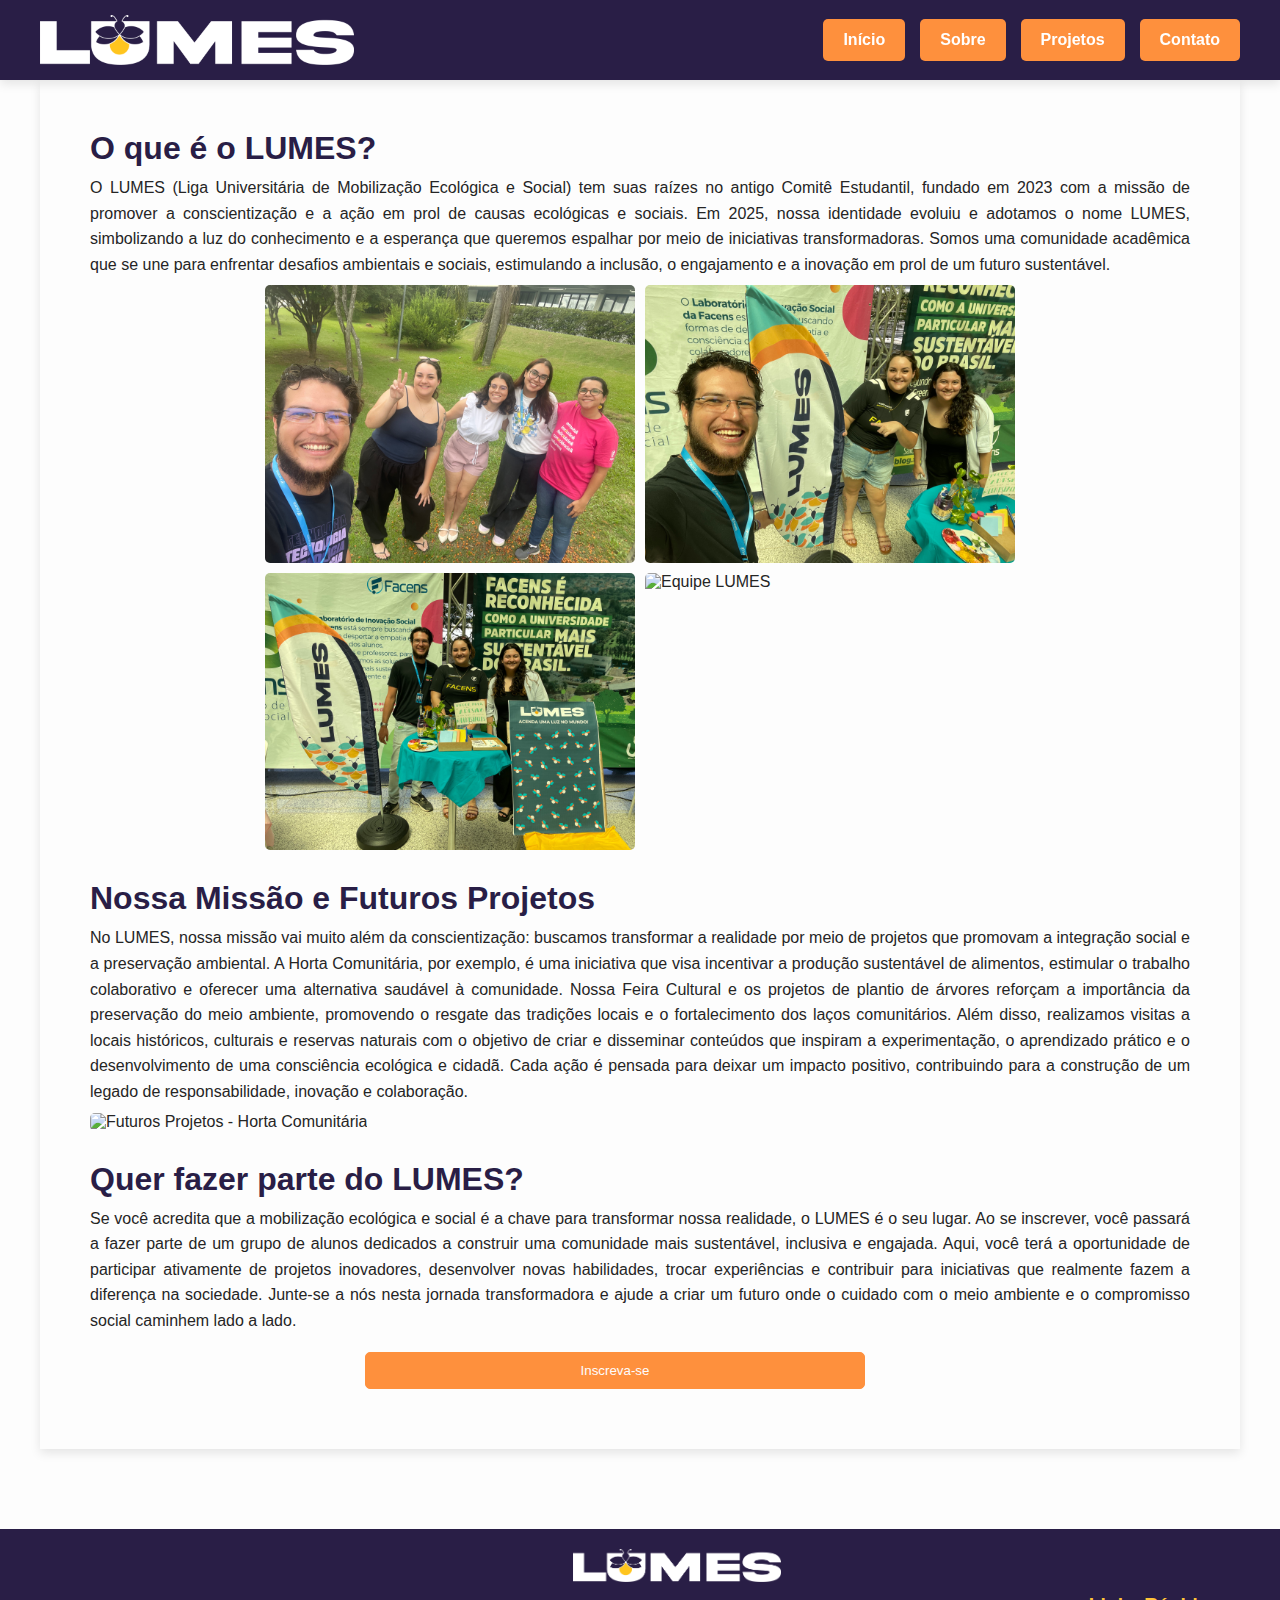
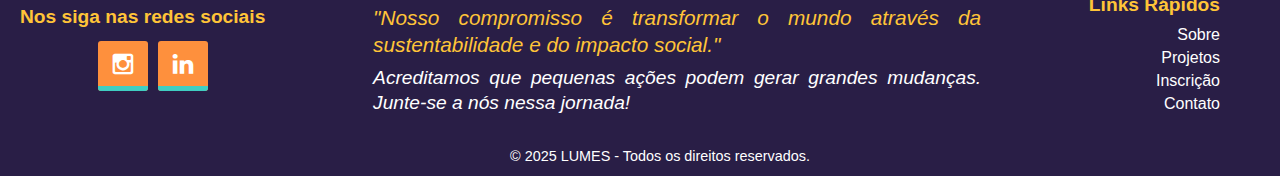
==== index.html @ cdc8ee79 "style: organização das imagens no index" ====
<!DOCTYPE html>
<html lang="pt-BR">
<head>
    <meta charset="UTF-8">
    <meta name="viewport" content="width=device-width, initial-scale=1.0">
    <title>LUMES - Liga Universitária de Mobilização Ecológica e Social</title>
    <link rel="stylesheet" href="./css/style.css"> 
    <link rel="stylesheet" type="text/css" href="./css/buttonSocial.css">
    <link rel="stylesheet" type="text/css" href="./css/fonts-icones.css">
    <link rel="icon" href="./resources/ico/LOGO-LUMES.ico" type="image/x-icon">
</head>
<body>
    <header>
    
        <div class="container">
            <img src="../resources/img/logo_lumes_branco.png" alt="Logo LUMES" class="logo">
            <nav>
                <ul class="menu">
                    <li><a href="../index.html">Início</a></li>
                    <li><a href="./pages/sobre.html">Sobre</a></li>
                    <li><a href="./pages/projetos.html">Projetos</a></li>
                    <li><a href="./pages/contato.html">Contato</a></li>
                </ul>
                <div class="menu-mobile">&#9776;</div>
            </nav>
        </div>   
    </header>
    
    <main>
        <section class="container-text">
            <h2>O que é o LUMES?</h2>
            <p>
                O LUMES (Liga Universitária de Mobilização Ecológica e Social) tem suas raízes 
                no antigo Comitê Estudantil, fundado em 2023 com a missão de promover a 
                conscientização e a ação em prol de causas ecológicas e sociais. Em 2025, nossa 
                identidade evoluiu e adotamos o nome LUMES, simbolizando a luz do conhecimento e 
                a esperança que queremos espalhar por meio de iniciativas transformadoras. 
                Somos uma comunidade acadêmica que se une para enfrentar desafios ambientais e 
                sociais, estimulando a inclusão, o engajamento e a inovação em prol de um futuro 
                sustentável.
            </p>
            <div class="cubo-imagens">
                <img class="img_apresentacao" src="resources/img/media/Encontro-1.jpg" alt="Equipe LUMES">
                <img class="img_apresentacao" src="resources/img/media/Up-Facnes1.jpg" alt="Participação do LUMES no SESC">
                <img class="img_apresentacao" src="resources/img/media/UP-Facens.jpg" alt="Participação do LUMES no UP Facens">
                <img class="img_apresentacao" src="resources/img/media/Encontro.jpg" alt="Equipe LUMES">
                
                
            </div>
            
        </section>
       
        <section class="container-text">
            <div class="texto">
                <h2>Nossa Missão e Futuros Projetos</h2>
                <p>
                    No LUMES, nossa missão vai muito além da conscientização: buscamos transformar 
                    a realidade por meio de projetos que promovam a integração social e a preservação ambiental. 
                    A Horta Comunitária, por exemplo, é uma iniciativa que visa incentivar a produção sustentável 
                    de alimentos, estimular o trabalho colaborativo e oferecer uma alternativa saudável à comunidade. 
                    Nossa Feira Cultural e os projetos de plantio de árvores reforçam a importância da preservação 
                    do meio ambiente, promovendo o resgate das tradições locais e o fortalecimento dos laços 
                    comunitários. Além disso, realizamos visitas a locais históricos, culturais e reservas naturais 
                    com o objetivo de criar e disseminar conteúdos que inspiram a experimentação, o aprendizado prático
                     e o desenvolvimento de uma consciência ecológica e cidadã. Cada ação é pensada para deixar um impacto positivo, 
                    contribuindo para a construção de um legado de responsabilidade, inovação e colaboração.
                </p>
            </div>
            <img class="img_apresentacao" src="./resources/img/horta.jpg" alt="Futuros Projetos - Horta Comunitária">
        </section>

        <section class="container-text">
            <h2>Quer fazer parte do LUMES?</h2>
            <p>Se você acredita que a mobilização ecológica e social é a chave para transformar nossa realidade, o LUMES é o seu lugar. 
                Ao se inscrever, você passará a fazer parte de um grupo de alunos dedicados a construir 
                uma comunidade mais sustentável, inclusiva e engajada. Aqui, você terá a oportunidade de 
                participar ativamente de projetos inovadores, desenvolver novas habilidades, trocar experiências
                 e contribuir para iniciativas que realmente fazem a diferença na sociedade. 
                 Junte-se a nós nesta jornada transformadora e ajude a criar um futuro onde o cuidado com 
                 o meio ambiente e o compromisso social caminhem lado a lado.</p>
            <button class="btn_second"><a href="./pages/inscrição.html">Inscreva-se</a></button>
            
        </section>
    </main>

    <footer class="main_footer">
        <div class="container">
            <div class="footer_social">
                <h3>Nos siga nas redes sociais</h3>
                <nav class="btn_social">
                    <ul>
                        <li><a href="https://www.instagram.com/lumesfacens?igsh=MWt3ZjljaGVqeTQ1aQ%3D%3D" target="_blank" title="Instagram"><i class="icon icon-instagram"></i></a></li>
                        <li><a href="https://www.linkedin.com/company/lumes-facens/" target="_blank" title="LinkedIn"><i class="icon icon-linkedin"></i></a></li>
                    </ul>
                </nav>
            </div>
            <div class="footer_center">
                <img src="./resources/img/logo_lumes_branco.png" alt="Logo LUMES">
                <p class="footer_slogan">"Nosso compromisso é transformar o mundo através da sustentabilidade e do impacto social."</p>
                <p class="footer_mission">Acreditamos que pequenas ações podem gerar grandes mudanças. Junte-se a nós nessa jornada!</p>
            </div>
            <div class="footer_menu">
                <h3>Links Rápidos</h3>
                <ul>
                    <li><a href="./pages/sobre.html">Sobre</a></li>
                    <li><a href="./pages/projetos.html">Projetos</a></li>
                    <li><a href="./pages/inscrição.html">Inscrição</a></li>
                    <li><a href="./pages/contato.html">Contato</a></li>
                </ul>
            </div>
        </div>
        <p class="footer_text">&copy; 2025 LUMES - Todos os direitos reservados.</p>
    </footer>
    
    
    
       
    <script src="./javascript/menu.js"></script>
</body>
</html>
---- css/style.css ----
/* RESET */
* {
    margin: 0;
    padding: 0;
    box-sizing: border-box;
}

/* VARIÁVEIS */
:root {
    --base1: #291e46;
    --base2: #ffc438;
    --base3: #fe903d;
    --base4: #3fcec2;
    --font-color: #252525;
    --background-color: #fdfdfd;
    --font-size-h1: 2.5rem;
    --font-size-h2: 2rem;
    --font-size-h3: 1.5rem;
    --font-size-h4: 1.2rem;
    --font-size-h5: 1rem;
    --font-size-h6: 0.8rem;
    --font-size-p: 1rem;
    --font-size-small: 0.8rem;
}

/* BODY */
body {
    color: var(--font-color);
    background-color: var(--background-color);
    font-family: Arial, sans-serif;
}

/* Ajustes de elementos globais */
h1 {
    font-size: var(--font-size-h1);
    color: var(--base1);
    margin: 0.5rem 0;
}
h2 {
    font-size: var(--font-size-h2);
    color: var(--base1);
    margin: 0.5rem 0;
}
h3 {
    font-size: var(--font-size-h3);
    color: var(--base3);
    margin: 0.5rem 0;
}
p {
    font-size: var(--font-size-p);
    margin: 0.5rem 0;
    line-height: 1.6;
    text-align: justify;
}
li {
    list-style: none;
}

.icon_list {
    width: 20px;
    height: 20px;
    margin-right: 10px;
    vertical-align: middle;
    display: inline-block;
    vertical-align: middle;
}
/* HEADER FIXO */
header {
    position: fixed;
    top: 0;
    left: 0;
    width: 100%;
    background-color: var(--base1);
    padding: 15px 30px;
    display: flex;
    align-items: center;
    justify-content: center;
    box-shadow: 0px 4px 10px rgba(0, 0, 0, 0.1);
    z-index: 1000;
}

/* CONTAINER FLEX */
.container {
    width: 100%;
    max-width: 1200px;
    display: flex;
    align-items: center;
    justify-content: space-between;
}

/* LOGO */
.logo {
    height: 50px;
}

/* MENU DESKTOP */
.menu {
    list-style: none;
    display: flex;
}

.menu li {
    margin-left: 15px;
}

.menu a {
    text-decoration: none;
    color: white;
    background-color: var(--base3);
    padding: 12px 20px;
    border-radius: 5px;
    display: block;
    font-weight: bold;
    transition: 0.3s;
}

.menu a:hover {
    background-color: var(--base4);
}

/* MENU MOBILE */
.menu-mobile {
    display: none;
    font-size: 30px;
    color: white;
    cursor: pointer;
}

/* MAIN -- Conteúdo principal das paginas*/
main {
    margin: 80px auto; 
    padding: 20px;
    max-width: 1200px;
    box-shadow: 0px 4px 10px rgba(0, 0, 0, 0.1);
    background-color: --var(background-color);
}

#apresentacao{ 
    display: flex;
    justify-content: center;
    align-items: center;
    flex-direction: column;
    margin-top: 40px;
    margin-bottom: 24px;
}
.container-text{
    margin: 30px;
    text-align: left;
}
article{
    margin: 16px;
    text-align: left;
}

.container-text li {
    margin: 0.8rem;
}

.cubo-imagens {
    display: grid;
    grid-template-columns: repeat(2, 1fr); /* 2 colunas */
    grid-template-rows: repeat(2, 1fr); /* 2 linhas */
    gap: 10px; /* Espaçamento opcional */
    width: 100%; /* Ajuste conforme necessário */
    max-width: 750px; /* Defina um tamanho máximo se necessário */
    margin: 0 auto; /* Centraliza na página */
}

.img_apresentacao {
    width: 100%;
    height: auto;
    object-fit: cover;
    border-radius: 5px;
    transition: transform 0.3s ease-in-out; /* Suaviza a animação */
}

.img_apresentacao:hover {
    transform: scale(1.1); /* Aumenta a imagem em 10% */
}


/* Inscrição dos participantes */

.container-form {
    display: flex;
    align-items: center;
    justify-content: space-between; 
    flex-wrap: wrap; 
    gap: 20px;
}

.container-text2 {
    flex: 1; 
    max-width: 60%; 
}

.form_img {
    flex: 1;
    max-width: 30%; 
    height: auto;
}

  
  .btn {
    display: inline-block;
    text-decoration: none;
    background-color: var(--base3);
    color: white;
    padding: 10px 20px;
    border-radius: 5px;
    transition: background-color 0.3s;
  }
  
  .btn:hover {
    background-color: var(--base4);
  }
  

/* Botões secundários */
.btn_second {
    width: 100%;
    max-width: 500px;
    padding: 10px;
    margin: 10px 0;
    margin-left: 25%;
    border: 1px solid var(--base3);
    border-radius: 5px;
}

.btn_second {
    background-color: var(--base3);
    color: var(--background-color);
    cursor: pointer;
    transition: background-color 0.3s;
}

.btn_second:hover {
    background-color: var(--base4);
}

.btn_second a {
    text-decoration: none;
    color: var(--background-color);
}

/* Formulários */
.contact-container {
    display: flex;
    justify-content: space-between; /* Mantém o formulário à esquerda e a imagem à direita */
    align-items: center;
    flex-wrap: wrap; /* Permite ajuste para telas menores */
}

#contactForm {
    display: flex;
    flex-direction: column;
    align-items: flex-start; /* Mantém os elementos alinhados à esquerda */
    flex: 1; /* Ocupa o espaço necessário */
}

#contactForm input,
#contactForm textarea,
#contactForm button {
    width: 100%;
    max-width: 500px;
    padding: 10px;
    margin: 10px 0;
    border: 1px solid var(--base3);
    border-radius: 5px;
}

#contactForm button {
    background-color: var(--base3);
    color: var(--background-color);
    cursor: pointer;
    transition: background-color 0.3s;
}

#contactForm button:hover {
    background-color: var(--base4);
}

.contact_img {
    width: 100%;
    max-width: 500px;
    flex: 1; /* Ocupa o espaço necessário */
}

/* footer */
.main_footer {
    background-color: var(--base1);
    color: white;
    display: flex;
    justify-content: space-between;
    align-items: center;
    padding: 20px;
    width: 100%;
    position: relative;
    bottom: 0;
    z-index: 1000;
}

.footer_text {
    text-align: center;
    font-size: 0.9em;
    color: white;
    width: 100%;
    position: absolute;
    bottom: 0;
}

.footer_social {
    text-align: center;
    margin-bottom: 10px;
}

.footer_social h3 {
    font-size: 1.2em;
    color: var(--base2);
    margin-bottom: 8px;
}


.footer_center {
    text-align: center;
    max-width: 38rem;
    margin-bottom: 2rem;
}

.footer_center img {
    width: 13rem;
    margin-bottom: 10px;
}

/* Links do Menu (Direita) */
.footer_menu {
    text-align: right;
}

.footer_menu h3 {
    font-size: 1.2em;
    margin-bottom: 10px;
    color: var(--base2);
}

.footer_menu ul {
    list-style: none;
    padding: 0;
}

.footer_menu ul li {
    margin-bottom: 5px;
}

.footer_menu ul li a {
    color: white;
    text-decoration: none;
    transition: 0.3s;
}

.footer_menu ul li a:hover {
    color: var(--base4);
}

/* Estilos do primeiro texto */
.footer_slogan {
    font-size: 1.3em;
    font-style: italic;
    color: var(--base2);
    word-wrap: break-word;
    line-height: 1.3;
}

/* Estilos do segundo texto */
.footer_mission {
    font-size: 1.2em;
    font-style: italic;
    color: white;
    word-wrap: break-word;
    line-height: 1.3;
    margin-top: 8px;
}

.footer_logo img {
    width: 100px;
    margin-bottom: 10px;
}

.footer_logo p {
    font-size: 0.9em;
    font-style: italic;
    color: var(--base2);
}

/* RESPONSIVO */
@media (max-width: 768px) {
    .menu {
        display: none;
        flex-direction: column;
        position: absolute;
        top: 60px;
        right: 0;
        background-color: var(--base1);
        width: 200px;
        text-align: right;
    }

    .menu.active {
        display: flex;
    }

    .menu li {
        margin: 0;
        padding: 15px;
        border-bottom: 1px solid rgba(255, 255, 255, 0.2);
    }

    .menu a {
        display: block;
    }

    .menu-mobile {
        display: block;
    }

    .main_footer {
        flex-direction: column;
        align-items: center;
        text-align: center;
    }

    .btn_social {
        justify-content: center;
        margin-bottom: 10px;
    }

    .footer_center {
        max-width: 350px;
    }

    .footer_menu {
        text-align: center;
        margin-top: 20px;
    }
}
---- css/buttonSocial.css ----
@import url('./style.css');

.btn_social { 
	display:flex; 
	justify-content: flex-start;
	align-items: center;
	margin-left: 20px;
}

.btn_social ul  { 

	width:auto; 
	margin:auto; 
	float:left; 
	display:block; 
}

.btn_social ul li  { 

	position:relative; 
	background: var(--base3); 
	list-style:none; 
	float:left; 
	margin:5px; 
	z-index:1; 
	overflow:hidden; 
	border-radius:3px; 
	font-size:1.5em; 
	text-align:center; 
}

.btn_social ul li a  { 

	width:50px; 
	height:50px; 
	line-height:53px; 
	display:block; 
	text-decoration:none; 
	color:#fff; 
	transition:.4s;

}

.btn_social ul li::before { 

	transition:0.4s; 
	position:absolute; 
	content:''; 
	width:100%; 
	height:100%; 
	top:90%; 
	left:0; 
	background:var(--base4); 
	z-index:-1; 
	transform: scale(1); 
	transition:.4s; 
}

.btn_social ul li:hover::before { transition:0.4s; top:0%; }
.btn_social ul li a:hover       { color:var(--base1); }

/*Começa o Responsivo*/

/*480PX BREAKPOINT*/
/*480 dividido por 16 = 30em*/
@media (min-width:30em){

.boxBannerTopo { padding:1em 0; }

}

/*600PX BREAKPOINT*/
/*600 dividido por 16 = 37,5em*/
@media (min-width:37em){


} 

/*768PX BREAKPOINT*/
/*768 dividido por 16 = 48em*/
@media (min-width:48em){


} 

/*960PX BREAKPOINT*/
/*960 dividido por 16 = 60em*/
@media (min-width:60em){

 .section-seu-codigo          { padding:20px 0px; }
 .section-seu-codigo .content { width:80%; padding:1em 0; margin:0 10%; }

.btn-download { width:35%; }

}

/*1280PX BREAKPOINT*/
/*1280 dividido por 16 = 80em*/
@media (min-width:80em){

 
}

/*1366PX BREAKPOINT*/
/*1366 dividido por 16 = 85,375em*/
@media (min-width:85em){

 .content  { width:80%; margin:0 10%; }

}

/*1600PX BREAKPOINT*/
/*1600 dividido por 16 = 100em*/
@media (min-width:100em){


}
/*Fecha o Responsivo*/
---- css/fonts-icones.css ----
@charset "UTF-8";

@font-face {
  font-family: "untitled-font-1";
  src:url("./fonts-icones/untitled-font-1.eot");
  src:url("./fonts-icones/untitled-font-1.eot?#iefix") format("embedded-opentype"),
    url("./fonts-icones/untitled-font-1.woff") format("woff"),
    url("./fonts-icones/untitled-font-1.ttf") format("truetype"),
    url("./fonts-icones/untitled-font-1.svg#untitled-font-1") format("svg");
  font-weight: normal;
  font-style: normal;

}

[data-icon]:before {
  font-family: "untitled-font-1" !important;
  content: attr(data-icon);
  font-style: normal !important;
  font-weight: normal !important;
  font-variant: normal !important;
  text-transform: none !important;
  
  line-height:0;
  -webkit-font-smoothing: antialiased;
  -moz-osx-font-smoothing: grayscale;
}

[class^="icon-"]:before,
[class*=" icon-"]:before {
  font-family: "untitled-font-1" !important;
  font-style: normal !important;
  font-weight: normal !important;
  font-variant: normal !important;
  text-transform: none !important;
  
  line-height:0;
  -webkit-font-smoothing: antialiased;
  -moz-osx-font-smoothing: grayscale;
}

.icon-500px:before {
  content: "\61";
}
.icon-adjust:before {
  content: "\62";
}
.icon-adn:before {
  content: "\63";
}
.icon-align-center:before {
  content: "\64";
}
.icon-align-justify:before {
  content: "\65";
}
.icon-align-left:before {
  content: "\66";
}
.icon-align-right:before {
  content: "\67";
}
.icon-amazon:before {
  content: "\68";
}
.icon-ambulance:before {
  content: "\69";
}
.icon-anchor:before {
  content: "\6a";
}
.icon-android:before {
  content: "\6b";
}
.icon-angellist:before {
  content: "\6c";
}
.icon-angle-double-down:before {
  content: "\6d";
}
.icon-angle-double-left:before {
  content: "\6e";
}
.icon-angle-double-right:before {
  content: "\6f";
}
.icon-angle-double-up:before {
  content: "\70";
}
.icon-angle-down:before {
  content: "\71";
}
.icon-angle-left:before {
  content: "\72";
}
.icon-angle-right:before {
  content: "\73";
}
.icon-angle-up:before {
  content: "\74";
}
.icon-apple:before {
  content: "\75";
}
.icon-archive:before {
  content: "\76";
}
.icon-area-chart:before {
  content: "\77";
}
.icon-arrow-circle-down:before {
  content: "\78";
}
.icon-arrow-circle-left:before {
  content: "\79";
}
.icon-arrow-circle-o-down:before {
  content: "\7a";
}
.icon-arrow-circle-o-left:before {
  content: "\41";
}
.icon-arrow-circle-o-right:before {
  content: "\42";
}
.icon-arrow-circle-o-up:before {
  content: "\43";
}
.icon-arrow-circle-right:before {
  content: "\44";
}
.icon-arrow-circle-up:before {
  content: "\45";
}
.icon-arrow-down:before {
  content: "\46";
}
.icon-arrow-left:before {
  content: "\47";
}
.icon-arrow-right:before {
  content: "\48";
}
.icon-arrow-up:before {
  content: "\49";
}
.icon-arrows:before {
  content: "\4a";
}
.icon-arrows-alt:before {
  content: "\4b";
}
.icon-arrows-h:before {
  content: "\4c";
}
.icon-arrows-v:before {
  content: "\4d";
}
.icon-asterisk:before {
  content: "\4e";
}
.icon-at:before {
  content: "\4f";
}
.icon-backward:before {
  content: "\50";
}
.icon-balance-scale:before {
  content: "\51";
}
.icon-ban:before {
  content: "\52";
}
.icon-bar-chart:before {
  content: "\53";
}
.icon-barcode:before {
  content: "\54";
}
.icon-bars:before {
  content: "\55";
}
.icon-battery-empty:before {
  content: "\56";
}
.icon-battery-full:before {
  content: "\57";
}
.icon-battery-half:before {
  content: "\58";
}
.icon-battery-quarter:before {
  content: "\59";
}
.icon-battery-three-quarters:before {
  content: "\5a";
}
.icon-bed:before {
  content: "\30";
}
.icon-beer:before {
  content: "\31";
}
.icon-behance:before {
  content: "\32";
}
.icon-behance-square:before {
  content: "\33";
}
.icon-bell:before {
  content: "\34";
}
.icon-bell-o:before {
  content: "\35";
}
.icon-bell-slash:before {
  content: "\36";
}
.icon-bell-slash-o:before {
  content: "\37";
}
.icon-bicycle:before {
  content: "\38";
}
.icon-binoculars:before {
  content: "\39";
}
.icon-birthday-cake:before {
  content: "\21";
}
.icon-bitbucket:before {
  content: "\22";
}
.icon-bitbucket-square:before {
  content: "\23";
}
.icon-black-tie:before {
  content: "\24";
}
.icon-bold:before {
  content: "\25";
}
.icon-bolt:before {
  content: "\26";
}
.icon-bomb:before {
  content: "\27";
}
.icon-book:before {
  content: "\28";
}
.icon-bookmark:before {
  content: "\29";
}
.icon-bookmark-o:before {
  content: "\2a";
}
.icon-briefcase:before {
  content: "\2b";
}
.icon-btc:before {
  content: "\2c";
}
.icon-bug:before {
  content: "\2d";
}
.icon-building:before {
  content: "\2e";
}
.icon-building-o:before {
  content: "\2f";
}
.icon-bullhorn:before {
  content: "\3a";
}
.icon-bullseye:before {
  content: "\3b";
}
.icon-bus:before {
  content: "\3c";
}
.icon-buysellads:before {
  content: "\3d";
}
.icon-calculator:before {
  content: "\3e";
}
.icon-calendar:before {
  content: "\3f";
}
.icon-calendar-check-o:before {
  content: "\40";
}
.icon-calendar-minus-o:before {
  content: "\5b";
}
.icon-calendar-o:before {
  content: "\5d";
}
.icon-calendar-plus-o:before {
  content: "\5e";
}
.icon-calendar-times-o:before {
  content: "\5f";
}
.icon-camera:before {
  content: "\60";
}
.icon-camera-retro:before {
  content: "\7b";
}
.icon-car:before {
  content: "\7c";
}
.icon-caret-down:before {
  content: "\7d";
}
.icon-caret-left:before {
  content: "\7e";
}
.icon-caret-right:before {
  content: "\5c";
}
.icon-caret-square-o-down:before {
  content: "\e000";
}
.icon-caret-square-o-left:before {
  content: "\e001";
}
.icon-caret-square-o-right:before {
  content: "\e002";
}
.icon-caret-square-o-up:before {
  content: "\e003";
}
.icon-caret-up:before {
  content: "\e004";
}
.icon-cart-arrow-down:before {
  content: "\e005";
}
.icon-cart-plus:before {
  content: "\e006";
}
.icon-cc:before {
  content: "\e007";
}
.icon-cc-amex:before {
  content: "\e008";
}
.icon-cc-diners-club:before {
  content: "\e009";
}
.icon-cc-discover:before {
  content: "\e00a";
}
.icon-cc-jcb:before {
  content: "\e00b";
}
.icon-cc-mastercard:before {
  content: "\e00c";
}
.icon-cc-paypal:before {
  content: "\e00d";
}
.icon-cc-stripe:before {
  content: "\e00e";
}
.icon-cc-visa:before {
  content: "\e00f";
}
.icon-certificate:before {
  content: "\e010";
}
.icon-chain-broken:before {
  content: "\e011";
}
.icon-check:before {
  content: "\e012";
}
.icon-check-circle:before {
  content: "\e013";
}
.icon-check-circle-o:before {
  content: "\e014";
}
.icon-check-square:before {
  content: "\e015";
}
.icon-check-square-o:before {
  content: "\e016";
}
.icon-chevron-circle-down:before {
  content: "\e017";
}
.icon-chevron-circle-left:before {
  content: "\e018";
}
.icon-chevron-circle-right:before {
  content: "\e019";
}
.icon-chevron-circle-up:before {
  content: "\e01a";
}
.icon-chevron-down:before {
  content: "\e01b";
}
.icon-chevron-left:before {
  content: "\e01c";
}
.icon-chevron-right:before {
  content: "\e01d";
}
.icon-chevron-up:before {
  content: "\e01e";
}
.icon-child:before {
  content: "\e01f";
}
.icon-chrome:before {
  content: "\e020";
}
.icon-circle:before {
  content: "\e021";
}
.icon-circle-o:before {
  content: "\e022";
}
.icon-circle-o-notch:before {
  content: "\e023";
}
.icon-circle-thin:before {
  content: "\e024";
}
.icon-clipboard:before {
  content: "\e025";
}
.icon-clock-o:before {
  content: "\e026";
}
.icon-clone:before {
  content: "\e027";
}
.icon-cloud:before {
  content: "\e028";
}
.icon-cloud-download:before {
  content: "\e029";
}
.icon-cloud-upload:before {
  content: "\e02a";
}
.icon-code:before {
  content: "\e02b";
}
.icon-code-fork:before {
  content: "\e02c";
}
.icon-codepen:before {
  content: "\e02d";
}
.icon-coffee:before {
  content: "\e02e";
}
.icon-cog:before {
  content: "\e02f";
}
.icon-cogs:before {
  content: "\e030";
}
.icon-columns:before {
  content: "\e031";
}
.icon-comment:before {
  content: "\e032";
}
.icon-comment-o:before {
  content: "\e033";
}
.icon-commenting:before {
  content: "\e034";
}
.icon-commenting-o:before {
  content: "\e035";
}
.icon-comments:before {
  content: "\e036";
}
.icon-comments-o:before {
  content: "\e037";
}
.icon-compass:before {
  content: "\e038";
}
.icon-compress:before {
  content: "\e039";
}
.icon-connectdevelop:before {
  content: "\e03a";
}
.icon-contao:before {
  content: "\e03b";
}
.icon-copyright:before {
  content: "\e03c";
}
.icon-creative-commons:before {
  content: "\e03d";
}
.icon-credit-card:before {
  content: "\e03e";
}
.icon-crop:before {
  content: "\e03f";
}
.icon-crosshairs:before {
  content: "\e040";
}
.icon-css3:before {
  content: "\e041";
}
.icon-cube:before {
  content: "\e042";
}
.icon-cubes:before {
  content: "\e043";
}
.icon-cutlery:before {
  content: "\e044";
}
.icon-dashcube:before {
  content: "\e045";
}
.icon-database:before {
  content: "\e046";
}
.icon-delicious:before {
  content: "\e047";
}
.icon-desktop:before {
  content: "\e048";
}
.icon-deviantart:before {
  content: "\e049";
}
.icon-diamond:before {
  content: "\e04a";
}
.icon-digg:before {
  content: "\e04b";
}
.icon-dot-circle-o:before {
  content: "\e04c";
}
.icon-download:before {
  content: "\e04d";
}
.icon-dribbble:before {
  content: "\e04e";
}
.icon-dropbox:before {
  content: "\e04f";
}
.icon-drupal:before {
  content: "\e050";
}
.icon-eject:before {
  content: "\e051";
}
.icon-ellipsis-h:before {
  content: "\e052";
}
.icon-ellipsis-v:before {
  content: "\e053";
}
.icon-empire:before {
  content: "\e054";
}
.icon-envelope:before {
  content: "\e055";
}
.icon-envelope-o:before {
  content: "\e056";
}
.icon-envelope-square:before {
  content: "\e057";
}
.icon-eraser:before {
  content: "\e058";
}
.icon-eur:before {
  content: "\e059";
}
.icon-exchange:before {
  content: "\e05a";
}
.icon-exclamation:before {
  content: "\e05b";
}
.icon-exclamation-circle:before {
  content: "\e05c";
}
.icon-exclamation-triangle:before {
  content: "\e05d";
}
.icon-expand:before {
  content: "\e05e";
}
.icon-expeditedssl:before {
  content: "\e05f";
}
.icon-external-link:before {
  content: "\e060";
}
.icon-external-link-square:before {
  content: "\e061";
}
.icon-eye:before {
  content: "\e062";
}
.icon-eye-slash:before {
  content: "\e063";
}
.icon-eyedropper:before {
  content: "\e064";
}
.icon-facebook:before {
  content: "\e065";
}
.icon-facebook-official:before {
  content: "\e066";
}
.icon-facebook-square:before {
  content: "\e067";
}
.icon-fast-backward:before {
  content: "\e068";
}
.icon-fast-forward:before {
  content: "\e069";
}
.icon-fax:before {
  content: "\e06a";
}
.icon-female:before {
  content: "\e06b";
}
.icon-fighter-jet:before {
  content: "\e06c";
}
.icon-file:before {
  content: "\e06d";
}
.icon-file-archive-o:before {
  content: "\e06e";
}
.icon-file-audio-o:before {
  content: "\e06f";
}
.icon-file-code-o:before {
  content: "\e070";
}
.icon-file-excel-o:before {
  content: "\e071";
}
.icon-file-image-o:before {
  content: "\e072";
}
.icon-file-o:before {
  content: "\e073";
}
.icon-file-pdf-o:before {
  content: "\e074";
}
.icon-file-powerpoint-o:before {
  content: "\e075";
}
.icon-file-text:before {
  content: "\e076";
}
.icon-file-text-o:before {
  content: "\e077";
}
.icon-file-video-o:before {
  content: "\e078";
}
.icon-file-word-o:before {
  content: "\e079";
}
.icon-files-o:before {
  content: "\e07a";
}
.icon-film:before {
  content: "\e07b";
}
.icon-filter:before {
  content: "\e07c";
}
.icon-fire:before {
  content: "\e07d";
}
.icon-fire-extinguisher:before {
  content: "\e07e";
}
.icon-firefox:before {
  content: "\e07f";
}
.icon-flag:before {
  content: "\e080";
}
.icon-flag-checkered:before {
  content: "\e081";
}
.icon-flag-o:before {
  content: "\e082";
}
.icon-flask:before {
  content: "\e083";
}
.icon-flickr:before {
  content: "\e084";
}
.icon-floppy-o:before {
  content: "\e085";
}
.icon-folder:before {
  content: "\e086";
}
.icon-folder-o:before {
  content: "\e087";
}
.icon-folder-open:before {
  content: "\e088";
}
.icon-folder-open-o:before {
  content: "\e089";
}
.icon-font:before {
  content: "\e08a";
}
.icon-fonticons:before {
  content: "\e08b";
}
.icon-forumbee:before {
  content: "\e08c";
}
.icon-forward:before {
  content: "\e08d";
}
.icon-foursquare:before {
  content: "\e08e";
}
.icon-frown-o:before {
  content: "\e08f";
}
.icon-futbol-o:before {
  content: "\e090";
}
.icon-gamepad:before {
  content: "\e091";
}
.icon-gavel:before {
  content: "\e092";
}
.icon-gbp:before {
  content: "\e093";
}
.icon-genderless:before {
  content: "\e094";
}
.icon-get-pocket:before {
  content: "\e095";
}
.icon-gg:before {
  content: "\e096";
}
.icon-gg-circle:before {
  content: "\e097";
}
.icon-gift:before {
  content: "\e098";
}
.icon-git:before {
  content: "\e099";
}
.icon-git-square:before {
  content: "\e09a";
}
.icon-github:before {
  content: "\e09b";
}
.icon-github-alt:before {
  content: "\e09c";
}
.icon-github-square:before {
  content: "\e09d";
}
.icon-glass:before {
  content: "\e09e";
}
.icon-globe:before {
  content: "\e09f";
}
.icon-google:before {
  content: "\e0a0";
}
.icon-google-plus:before {
  content: "\e0a1";
}
.icon-google-plus-square:before {
  content: "\e0a2";
}
.icon-google-wallet:before {
  content: "\e0a3";
}
.icon-graduation-cap:before {
  content: "\e0a4";
}
.icon-gratipay:before {
  content: "\e0a5";
}
.icon-h-square:before {
  content: "\e0a6";
}
.icon-hacker-news:before {
  content: "\e0a7";
}
.icon-hand-lizard-o:before {
  content: "\e0a8";
}
.icon-hand-o-down:before {
  content: "\e0a9";
}
.icon-hand-o-left:before {
  content: "\e0aa";
}
.icon-hand-o-right:before {
  content: "\e0ab";
}
.icon-hand-o-up:before {
  content: "\e0ac";
}
.icon-hand-paper-o:before {
  content: "\e0ad";
}
.icon-hand-peace-o:before {
  content: "\e0ae";
}
.icon-hand-pointer-o:before {
  content: "\e0af";
}
.icon-hand-rock-o:before {
  content: "\e0b0";
}
.icon-hand-scissors-o:before {
  content: "\e0b1";
}
.icon-hand-spock-o:before {
  content: "\e0b2";
}
.icon-hdd-o:before {
  content: "\e0b3";
}
.icon-header:before {
  content: "\e0b4";
}
.icon-headphones:before {
  content: "\e0b5";
}
.icon-heart:before {
  content: "\e0b6";
}
.icon-heart-o:before {
  content: "\e0b7";
}
.icon-heartbeat:before {
  content: "\e0b8";
}
.icon-history:before {
  content: "\e0b9";
}
.icon-home:before {
  content: "\e0ba";
}
.icon-hospital-o:before {
  content: "\e0bb";
}
.icon-hourglass:before {
  content: "\e0bc";
}
.icon-hourglass-end:before {
  content: "\e0bd";
}
.icon-hourglass-half:before {
  content: "\e0be";
}
.icon-hourglass-o:before {
  content: "\e0bf";
}
.icon-hourglass-start:before {
  content: "\e0c0";
}
.icon-houzz:before {
  content: "\e0c1";
}
.icon-html5:before {
  content: "\e0c2";
}
.icon-i-cursor:before {
  content: "\e0c3";
}
.icon-ils:before {
  content: "\e0c4";
}
.icon-inbox:before {
  content: "\e0c5";
}
.icon-indent:before {
  content: "\e0c6";
}
.icon-industry:before {
  content: "\e0c7";
}
.icon-info:before {
  content: "\e0c8";
}
.icon-info-circle:before {
  content: "\e0c9";
}
.icon-inr:before {
  content: "\e0ca";
}
.icon-instagram:before {
  content: "\e0cb";
}
.icon-internet-explorer:before {
  content: "\e0cc";
}
.icon-ioxhost:before {
  content: "\e0cd";
}
.icon-italic:before {
  content: "\e0ce";
}
.icon-joomla:before {
  content: "\e0cf";
}
.icon-jpy:before {
  content: "\e0d0";
}
.icon-jsfiddle:before {
  content: "\e0d1";
}
.icon-key:before {
  content: "\e0d2";
}
.icon-keyboard-o:before {
  content: "\e0d3";
}
.icon-krw:before {
  content: "\e0d4";
}
.icon-language:before {
  content: "\e0d5";
}
.icon-laptop:before {
  content: "\e0d6";
}
.icon-lastfm:before {
  content: "\e0d7";
}
.icon-lastfm-square:before {
  content: "\e0d8";
}
.icon-leaf:before {
  content: "\e0d9";
}
.icon-leanpub:before {
  content: "\e0da";
}
.icon-lemon-o:before {
  content: "\e0db";
}
.icon-level-down:before {
  content: "\e0dc";
}
.icon-level-up:before {
  content: "\e0dd";
}
.icon-life-ring:before {
  content: "\e0de";
}
.icon-lightbulb-o:before {
  content: "\e0df";
}
.icon-line-chart:before {
  content: "\e0e0";
}
.icon-link:before {
  content: "\e0e1";
}
.icon-linkedin:before {
  content: "\e0e2";
}
.icon-linkedin-square:before {
  content: "\e0e3";
}
.icon-linux:before {
  content: "\e0e4";
}
.icon-list:before {
  content: "\e0e5";
}
.icon-list-alt:before {
  content: "\e0e6";
}
.icon-list-ol:before {
  content: "\e0e7";
}
.icon-list-ul:before {
  content: "\e0e8";
}
.icon-location-arrow:before {
  content: "\e0e9";
}
.icon-lock:before {
  content: "\e0ea";
}
.icon-long-arrow-down:before {
  content: "\e0eb";
}
.icon-long-arrow-left:before {
  content: "\e0ec";
}
.icon-long-arrow-right:before {
  content: "\e0ed";
}
.icon-long-arrow-up:before {
  content: "\e0ee";
}
.icon-magic:before {
  content: "\e0ef";
}
.icon-magnet:before {
  content: "\e0f0";
}
.icon-male:before {
  content: "\e0f1";
}
.icon-map:before {
  content: "\e0f2";
}
.icon-map-marker:before {
  content: "\e0f3";
}
.icon-map-o:before {
  content: "\e0f4";
}
.icon-map-pin:before {
  content: "\e0f5";
}
.icon-map-signs:before {
  content: "\e0f6";
}
.icon-mars:before {
  content: "\e0f7";
}
.icon-mars-double:before {
  content: "\e0f8";
}
.icon-mars-stroke:before {
  content: "\e0f9";
}
.icon-mars-stroke-h:before {
  content: "\e0fa";
}
.icon-mars-stroke-v:before {
  content: "\e0fb";
}
.icon-maxcdn:before {
  content: "\e0fc";
}
.icon-meanpath:before {
  content: "\e0fd";
}
.icon-medium:before {
  content: "\e0fe";
}
.icon-medkit:before {
  content: "\e0ff";
}
.icon-meh-o:before {
  content: "\e100";
}
.icon-mercury:before {
  content: "\e101";
}
.icon-microphone:before {
  content: "\e102";
}
.icon-microphone-slash:before {
  content: "\e103";
}
.icon-minus:before {
  content: "\e104";
}
.icon-minus-circle:before {
  content: "\e105";
}
.icon-minus-square:before {
  content: "\e106";
}
.icon-minus-square-o:before {
  content: "\e107";
}
.icon-mobile:before {
  content: "\e108";
}
.icon-money:before {
  content: "\e109";
}
.icon-moon-o:before {
  content: "\e10a";
}
.icon-motorcycle:before {
  content: "\e10b";
}
.icon-mouse-pointer:before {
  content: "\e10c";
}
.icon-music:before {
  content: "\e10d";
}
.icon-neuter:before {
  content: "\e10e";
}
.icon-newspaper-o:before {
  content: "\e10f";
}
.icon-object-group:before {
  content: "\e110";
}
.icon-object-ungroup:before {
  content: "\e111";
}
.icon-odnoklassniki:before {
  content: "\e112";
}
.icon-odnoklassniki-square:before {
  content: "\e113";
}
.icon-opencart:before {
  content: "\e114";
}
.icon-openid:before {
  content: "\e115";
}
.icon-opera:before {
  content: "\e116";
}
.icon-optin-monster:before {
  content: "\e117";
}
.icon-outdent:before {
  content: "\e118";
}
.icon-pagelines:before {
  content: "\e119";
}
.icon-paint-brush:before {
  content: "\e11a";
}
.icon-paper-plane:before {
  content: "\e11b";
}
.icon-paper-plane-o:before {
  content: "\e11c";
}
.icon-paperclip:before {
  content: "\e11d";
}
.icon-paragraph:before {
  content: "\e11e";
}
.icon-pause:before {
  content: "\e11f";
}
.icon-paw:before {
  content: "\e120";
}
.icon-paypal:before {
  content: "\e121";
}
.icon-pencil:before {
  content: "\e122";
}
.icon-pencil-square:before {
  content: "\e123";
}
.icon-pencil-square-o:before {
  content: "\e124";
}
.icon-phone:before {
  content: "\e125";
}
.icon-phone-square:before {
  content: "\e126";
}
.icon-picture-o:before {
  content: "\e127";
}
.icon-pie-chart:before {
  content: "\e128";
}
.icon-pied-piper:before {
  content: "\e129";
}
.icon-pied-piper-alt:before {
  content: "\e12a";
}
.icon-pinterest:before {
  content: "\e12b";
}
.icon-pinterest-p:before {
  content: "\e12c";
}
.icon-pinterest-square:before {
  content: "\e12d";
}
.icon-plane:before {
  content: "\e12e";
}
.icon-play:before {
  content: "\e12f";
}
.icon-play-circle:before {
  content: "\e130";
}
.icon-play-circle-o:before {
  content: "\e131";
}
.icon-plug:before {
  content: "\e132";
}
.icon-plus:before {
  content: "\e133";
}
.icon-plus-circle:before {
  content: "\e134";
}
.icon-plus-square:before {
  content: "\e135";
}
.icon-plus-square-o:before {
  content: "\e136";
}
.icon-power-off:before {
  content: "\e137";
}
.icon-print:before {
  content: "\e138";
}
.icon-puzzle-piece:before {
  content: "\e139";
}
.icon-qq:before {
  content: "\e13a";
}
.icon-qrcode:before {
  content: "\e13b";
}
.icon-question:before {
  content: "\e13c";
}
.icon-question-circle:before {
  content: "\e13d";
}
.icon-quote-left:before {
  content: "\e13e";
}
.icon-quote-right:before {
  content: "\e13f";
}
.icon-random:before {
  content: "\e140";
}
.icon-rebel:before {
  content: "\e141";
}
.icon-recycle:before {
  content: "\e142";
}
.icon-reddit:before {
  content: "\e143";
}
.icon-reddit-square:before {
  content: "\e144";
}
.icon-refresh:before {
  content: "\e145";
}
.icon-registered:before {
  content: "\e146";
}
.icon-renren:before {
  content: "\e147";
}
.icon-repeat:before {
  content: "\e148";
}
.icon-reply:before {
  content: "\e149";
}
.icon-reply-all:before {
  content: "\e14a";
}
.icon-retweet:before {
  content: "\e14b";
}
.icon-road:before {
  content: "\e14c";
}
.icon-rocket:before {
  content: "\e14d";
}
.icon-rss:before {
  content: "\e14e";
}
.icon-rss-square:before {
  content: "\e14f";
}
.icon-rub:before {
  content: "\e150";
}
.icon-safari:before {
  content: "\e151";
}
.icon-scissors:before {
  content: "\e152";
}
.icon-search:before {
  content: "\e153";
}
.icon-search-minus:before {
  content: "\e154";
}
.icon-search-plus:before {
  content: "\e155";
}
.icon-sellsy:before {
  content: "\e156";
}
.icon-server:before {
  content: "\e157";
}
.icon-share:before {
  content: "\e158";
}
.icon-share-alt:before {
  content: "\e159";
}
.icon-share-alt-square:before {
  content: "\e15a";
}
.icon-share-square:before {
  content: "\e15b";
}
.icon-share-square-o:before {
  content: "\e15c";
}
.icon-shield:before {
  content: "\e15d";
}
.icon-ship:before {
  content: "\e15e";
}
.icon-shirtsinbulk:before {
  content: "\e15f";
}
.icon-shopping-cart:before {
  content: "\e160";
}
.icon-sign-in:before {
  content: "\e161";
}
.icon-sign-out:before {
  content: "\e162";
}
.icon-signal:before {
  content: "\e163";
}
.icon-simplybuilt:before {
  content: "\e164";
}
.icon-sitemap:before {
  content: "\e165";
}
.icon-skyatlas:before {
  content: "\e166";
}
.icon-skype:before {
  content: "\e167";
}
.icon-slack:before {
  content: "\e168";
}
.icon-sliders:before {
  content: "\e169";
}
.icon-slideshare:before {
  content: "\e16a";
}
.icon-smile-o:before {
  content: "\e16b";
}
.icon-sort:before {
  content: "\e16c";
}
.icon-sort-alpha-asc:before {
  content: "\e16d";
}
.icon-sort-alpha-desc:before {
  content: "\e16e";
}
.icon-sort-amount-asc:before {
  content: "\e16f";
}
.icon-sort-amount-desc:before {
  content: "\e170";
}
.icon-sort-asc:before {
  content: "\e171";
}
.icon-sort-desc:before {
  content: "\e172";
}
.icon-sort-numeric-asc:before {
  content: "\e173";
}
.icon-sort-numeric-desc:before {
  content: "\e174";
}
.icon-soundcloud:before {
  content: "\e175";
}
.icon-space-shuttle:before {
  content: "\e176";
}
.icon-spinner:before {
  content: "\e177";
}
.icon-spoon:before {
  content: "\e178";
}
.icon-spotify:before {
  content: "\e179";
}
.icon-square:before {
  content: "\e17a";
}
.icon-square-o:before {
  content: "\e17b";
}
.icon-stack-exchange:before {
  content: "\e17c";
}
.icon-stack-overflow:before {
  content: "\e17d";
}
.icon-star:before {
  content: "\e17e";
}
.icon-star-half:before {
  content: "\e17f";
}
.icon-star-half-o:before {
  content: "\e180";
}
.icon-star-o:before {
  content: "\e181";
}
.icon-steam:before {
  content: "\e182";
}
.icon-steam-square:before {
  content: "\e183";
}
.icon-step-backward:before {
  content: "\e184";
}
.icon-step-forward:before {
  content: "\e185";
}
.icon-stethoscope:before {
  content: "\e186";
}
.icon-sticky-note:before {
  content: "\e187";
}
.icon-sticky-note-o:before {
  content: "\e188";
}
.icon-stop:before {
  content: "\e189";
}
.icon-street-view:before {
  content: "\e18a";
}
.icon-strikethrough:before {
  content: "\e18b";
}
.icon-stumbleupon:before {
  content: "\e18c";
}
.icon-stumbleupon-circle:before {
  content: "\e18d";
}
.icon-subscript:before {
  content: "\e18e";
}
.icon-subway:before {
  content: "\e18f";
}
.icon-suitcase:before {
  content: "\e190";
}
.icon-sun-o:before {
  content: "\e191";
}
.icon-superscript:before {
  content: "\e192";
}
.icon-table:before {
  content: "\e193";
}
.icon-tablet:before {
  content: "\e194";
}
.icon-tachometer:before {
  content: "\e195";
}
.icon-tag:before {
  content: "\e196";
}
.icon-tags:before {
  content: "\e197";
}
.icon-tasks:before {
  content: "\e198";
}
.icon-taxi:before {
  content: "\e199";
}
.icon-television:before {
  content: "\e19a";
}
.icon-tencent-weibo:before {
  content: "\e19b";
}
.icon-terminal:before {
  content: "\e19c";
}
.icon-text-height:before {
  content: "\e19d";
}
.icon-text-width:before {
  content: "\e19e";
}
.icon-th:before {
  content: "\e19f";
}
.icon-th-large:before {
  content: "\e1a0";
}
.icon-th-list:before {
  content: "\e1a1";
}
.icon-thumb-tack:before {
  content: "\e1a2";
}
.icon-thumbs-down:before {
  content: "\e1a3";
}
.icon-thumbs-o-down:before {
  content: "\e1a4";
}
.icon-thumbs-o-up:before {
  content: "\e1a5";
}
.icon-thumbs-up:before {
  content: "\e1a6";
}
.icon-ticket:before {
  content: "\e1a7";
}
.icon-times:before {
  content: "\e1a8";
}
.icon-times-circle:before {
  content: "\e1a9";
}
.icon-times-circle-o:before {
  content: "\e1aa";
}
.icon-tint:before {
  content: "\e1ab";
}
.icon-toggle-off:before {
  content: "\e1ac";
}
.icon-toggle-on:before {
  content: "\e1ad";
}
.icon-trademark:before {
  content: "\e1ae";
}
.icon-train:before {
  content: "\e1af";
}
.icon-transgender:before {
  content: "\e1b0";
}
.icon-transgender-alt:before {
  content: "\e1b1";
}
.icon-trash:before {
  content: "\e1b2";
}
.icon-trash-o:before {
  content: "\e1b3";
}
.icon-tree:before {
  content: "\e1b4";
}
.icon-trello:before {
  content: "\e1b5";
}
.icon-tripadvisor:before {
  content: "\e1b6";
}
.icon-trophy:before {
  content: "\e1b7";
}
.icon-truck:before {
  content: "\e1b8";
}
.icon-try:before {
  content: "\e1b9";
}
.icon-tty:before {
  content: "\e1ba";
}
.icon-tumblr:before {
  content: "\e1bb";
}
.icon-tumblr-square:before {
  content: "\e1bc";
}
.icon-twitch:before {
  content: "\e1bd";
}
.icon-twitter:before {
  content: "\e1be";
}
.icon-twitter-square:before {
  content: "\e1bf";
}
.icon-umbrella:before {
  content: "\e1c0";
}
.icon-underline:before {
  content: "\e1c1";
}
.icon-undo:before {
  content: "\e1c2";
}
.icon-university:before {
  content: "\e1c3";
}
.icon-unlock:before {
  content: "\e1c4";
}
.icon-unlock-alt:before {
  content: "\e1c5";
}
.icon-upload:before {
  content: "\e1c6";
}
.icon-usd:before {
  content: "\e1c7";
}
.icon-user:before {
  content: "\e1c8";
}
.icon-user-md:before {
  content: "\e1c9";
}
.icon-user-plus:before {
  content: "\e1ca";
}
.icon-user-secret:before {
  content: "\e1cb";
}
.icon-user-times:before {
  content: "\e1cc";
}
.icon-users:before {
  content: "\e1cd";
}
.icon-venus:before {
  content: "\e1ce";
}
.icon-venus-double:before {
  content: "\e1cf";
}
.icon-venus-mars:before {
  content: "\e1d0";
}
.icon-viacoin:before {
  content: "\e1d1";
}
.icon-video-camera:before {
  content: "\e1d2";
}
.icon-vimeo:before {
  content: "\e1d3";
}
.icon-vimeo-square:before {
  content: "\e1d4";
}
.icon-vine:before {
  content: "\e1d5";
}
.icon-vk:before {
  content: "\e1d6";
}
.icon-volume-down:before {
  content: "\e1d7";
}
.icon-volume-off:before {
  content: "\e1d8";
}
.icon-volume-up:before {
  content: "\e1d9";
}
.icon-weibo:before {
  content: "\e1da";
}
.icon-weixin:before {
  content: "\e1db";
}
.icon-whatsapp:before {
  content: "\e1dc";
}
.icon-wheelchair:before {
  content: "\e1dd";
}
.icon-wifi:before {
  content: "\e1de";
}
.icon-wikipedia-w:before {
  content: "\e1df";
}
.icon-windows:before {
  content: "\e1e0";
}
.icon-wordpress:before {
  content: "\e1e1";
}
.icon-wrench:before {
  content: "\e1e2";
}
.icon-xing:before {
  content: "\e1e3";
}
.icon-xing-square:before {
  content: "\e1e4";
}
.icon-y-combinator:before {
  content: "\e1e5";
}
.icon-yahoo:before {
  content: "\e1e6";
}
.icon-yelp:before {
  content: "\e1e7";
}
.icon-youtube:before {
  content: "\e1e8";
}
.icon-youtube-play:before {
  content: "\e1e9";
}
.icon-youtube-square:before {
  content: "\e1ea";
}
.icon-alert:before {
  content: "\e1eb";
}
.icon-alignment-align:before {
  content: "\e1ec";
}
.icon-alignment-aligned-to:before {
  content: "\e1ed";
}
.icon-alignment-unalign:before {
  content: "\e1ee";
}
.icon-arrow-down-1:before {
  content: "\e1ef";
}
.icon-arrow-left-1:before {
  content: "\e1f0";
}
.icon-arrow-right-1:before {
  content: "\e1f1";
}
.icon-arrow-small-down:before {
  content: "\e1f2";
}
.icon-arrow-small-left:before {
  content: "\e1f3";
}
.icon-arrow-small-right:before {
  content: "\e1f4";
}
.icon-arrow-small-up:before {
  content: "\e1f5";
}
.icon-arrow-up-1:before {
  content: "\e1f6";
}
.icon-beer-1:before {
  content: "\e1f7";
}
.icon-book-1:before {
  content: "\e1f8";
}
.icon-bookmark-1:before {
  content: "\e1f9";
}
.icon-briefcase-1:before {
  content: "\e1fa";
}
.icon-broadcast:before {
  content: "\e1fb";
}
.icon-browser:before {
  content: "\e1fc";
}
.icon-bug-1:before {
  content: "\e1fd";
}
.icon-calendar-1:before {
  content: "\e1fe";
}
.icon-check-1:before {
  content: "\e1ff";
}
.icon-checklist:before {
  content: "\e200";
}
.icon-chevron-down-1:before {
  content: "\e201";
}
.icon-chevron-left-1:before {
  content: "\e202";
}
.icon-chevron-right-1:before {
  content: "\e203";
}
.icon-chevron-up-1:before {
  content: "\e204";
}
.icon-circle-slash:before {
  content: "\e205";
}
.icon-circuit-board:before {
  content: "\e206";
}
.icon-clippy:before {
  content: "\e207";
}
.icon-clock:before {
  content: "\e208";
}
.icon-cloud-download-1:before {
  content: "\e209";
}
.icon-cloud-upload-1:before {
  content: "\e20a";
}
.icon-code-1:before {
  content: "\e20b";
}
.icon-color-mode:before {
  content: "\e20c";
}
.icon-comment-1:before {
  content: "\e20d";
}
.icon-comment-discussion:before {
  content: "\e20e";
}
.icon-credit-card-1:before {
  content: "\e20f";
}
.icon-dash:before {
  content: "\e210";
}
.icon-dashboard:before {
  content: "\e211";
}
.icon-database-1:before {
  content: "\e212";
}
.icon-device-camera:before {
  content: "\e213";
}
.icon-device-camera-video:before {
  content: "\e214";
}
.icon-device-desktop:before {
  content: "\e215";
}
.icon-device-mobile:before {
  content: "\e216";
}
.icon-diff:before {
  content: "\e217";
}
.icon-diff-added:before {
  content: "\e218";
}
.icon-diff-ignored:before {
  content: "\e219";
}
.icon-diff-modified:before {
  content: "\e21a";
}
.icon-diff-removed:before {
  content: "\e21b";
}
.icon-diff-renamed:before {
  content: "\e21c";
}
.icon-ellipsis:before {
  content: "\e21d";
}
.icon-eye-1:before {
  content: "\e21e";
}
.icon-file-binary:before {
  content: "\e21f";
}
.icon-file-code:before {
  content: "\e220";
}
.icon-file-directory:before {
  content: "\e221";
}
.icon-file-media:before {
  content: "\e222";
}
.icon-file-pdf:before {
  content: "\e223";
}
.icon-file-submodule:before {
  content: "\e224";
}
.icon-file-symlink-directory:before {
  content: "\e225";
}
.icon-file-symlink-file:before {
  content: "\e226";
}
.icon-file-text-1:before {
  content: "\e227";
}
.icon-file-zip:before {
  content: "\e228";
}
.icon-flame:before {
  content: "\e229";
}
.icon-fold:before {
  content: "\e22a";
}
.icon-gear:before {
  content: "\e22b";
}
.icon-gift-1:before {
  content: "\e22c";
}
.icon-gist:before {
  content: "\e22d";
}
.icon-gist-secret:before {
  content: "\e22e";
}
.icon-git-branch:before {
  content: "\e22f";
}
.icon-git-commit:before {
  content: "\e230";
}
.icon-git-compare:before {
  content: "\e231";
}
.icon-git-merge:before {
  content: "\e232";
}
.icon-git-pull-request:before {
  content: "\e233";
}
.icon-globe-1:before {
  content: "\e234";
}
.icon-graph:before {
  content: "\e235";
}
.icon-heart-1:before {
  content: "\e236";
}
.icon-history-1:before {
  content: "\e237";
}
.icon-home-1:before {
  content: "\e238";
}
.icon-horizontal-rule:before {
  content: "\e239";
}
.icon-hourglass-1:before {
  content: "\e23a";
}
.icon-hubot:before {
  content: "\e23b";
}
.icon-inbox-1:before {
  content: "\e23c";
}
.icon-info-1:before {
  content: "\e23d";
}
.icon-issue-closed:before {
  content: "\e23e";
}
.icon-issue-opened:before {
  content: "\e23f";
}
.icon-issue-reopened:before {
  content: "\e240";
}
.icon-jersey:before {
  content: "\e241";
}
.icon-jump-down:before {
  content: "\e242";
}
.icon-jump-left:before {
  content: "\e243";
}
.icon-jump-right:before {
  content: "\e244";
}
.icon-jump-up:before {
  content: "\e245";
}
.icon-key-1:before {
  content: "\e246";
}
.icon-keyboard:before {
  content: "\e247";
}
.icon-law:before {
  content: "\e248";
}
.icon-light-bulb:before {
  content: "\e249";
}
.icon-link-1:before {
  content: "\e24a";
}
.icon-link-external:before {
  content: "\e24b";
}
.icon-list-ordered:before {
  content: "\e24c";
}
.icon-list-unordered:before {
  content: "\e24d";
}
.icon-location:before {
  content: "\e24e";
}
.icon-lock-1:before {
  content: "\e24f";
}
.icon-logo-github:before {
  content: "\e250";
}
.icon-mail:before {
  content: "\e251";
}
.icon-mail-read:before {
  content: "\e252";
}
.icon-mail-reply:before {
  content: "\e253";
}
.icon-mark-github:before {
  content: "\e254";
}
.icon-markdown:before {
  content: "\e255";
}
.icon-megaphone:before {
  content: "\e256";
}
.icon-mention:before {
  content: "\e257";
}
.icon-microscope:before {
  content: "\e258";
}
.icon-milestone:before {
  content: "\e259";
}
.icon-mirror:before {
  content: "\e25a";
}
.icon-mortar-board:before {
  content: "\e25b";
}
.icon-move-down:before {
  content: "\e25c";
}
.icon-move-left:before {
  content: "\e25d";
}
.icon-move-right:before {
  content: "\e25e";
}
.icon-move-up:before {
  content: "\e25f";
}
.icon-mute:before {
  content: "\e260";
}
.icon-no-newline:before {
  content: "\e261";
}
.icon-octoface:before {
  content: "\e262";
}
.icon-organization:before {
  content: "\e263";
}
.icon-package:before {
  content: "\e264";
}
.icon-paintcan:before {
  content: "\e265";
}
.icon-pencil-1:before {
  content: "\e266";
}
.icon-person:before {
  content: "\e267";
}
.icon-pin:before {
  content: "\e268";
}
.icon-playback-fast-forward:before {
  content: "\e269";
}
.icon-playback-pause:before {
  content: "\e26a";
}
.icon-playback-play:before {
  content: "\e26b";
}
.icon-playback-rewind:before {
  content: "\e26c";
}
.icon-plug-1:before {
  content: "\e26d";
}
.icon-plus-1:before {
  content: "\e26e";
}
.icon-podium:before {
  content: "\e26f";
}
.icon-primitive-dot:before {
  content: "\e270";
}
.icon-primitive-square:before {
  content: "\e271";
}
.icon-pulse:before {
  content: "\e272";
}
.icon-puzzle:before {
  content: "\e273";
}
.icon-question-1:before {
  content: "\e274";
}
.icon-quote:before {
  content: "\e275";
}
.icon-radio-tower:before {
  content: "\e276";
}
.icon-repo:before {
  content: "\e277";
}
.icon-repo-clone:before {
  content: "\e278";
}
.icon-repo-force-push:before {
  content: "\e279";
}
.icon-repo-forked:before {
  content: "\e27a";
}
.icon-repo-pull:before {
  content: "\e27b";
}
.icon-repo-push:before {
  content: "\e27c";
}
.icon-rocket-1:before {
  content: "\e27d";
}
.icon-rss-1:before {
  content: "\e27e";
}
.icon-ruby:before {
  content: "\e27f";
}
.icon-screen-full:before {
  content: "\e280";
}
.icon-screen-normal:before {
  content: "\e281";
}
.icon-search-1:before {
  content: "\e282";
}
.icon-server-1:before {
  content: "\e283";
}
.icon-settings:before {
  content: "\e284";
}
.icon-sign-in-1:before {
  content: "\e285";
}
.icon-sign-out-1:before {
  content: "\e286";
}
.icon-split:before {
  content: "\e287";
}
.icon-squirrel:before {
  content: "\e288";
}
.icon-star-1:before {
  content: "\e289";
}
.icon-steps:before {
  content: "\e28a";
}
.icon-stop-1:before {
  content: "\e28b";
}
.icon-sync:before {
  content: "\e28c";
}
.icon-tag-1:before {
  content: "\e28d";
}
.icon-telescope:before {
  content: "\e28e";
}
.icon-terminal-1:before {
  content: "\e28f";
}
.icon-three-bars:before {
  content: "\e290";
}
.icon-tools:before {
  content: "\e291";
}
.icon-trashcan:before {
  content: "\e292";
}
.icon-triangle-down:before {
  content: "\e293";
}
.icon-triangle-left:before {
  content: "\e294";
}
.icon-triangle-right:before {
  content: "\e295";
}
.icon-triangle-up:before {
  content: "\e296";
}
.icon-unfold:before {
  content: "\e297";
}
.icon-unmute:before {
  content: "\e298";
}
.icon-versions:before {
  content: "\e299";
}
.icon-x:before {
  content: "\e29a";
}
.icon-zap:before {
  content: "\e29b";
}
.icon-airport-circled:before {
  content: "\e29c";
}
.icon-airport-plane:before {
  content: "\e29d";
}
.icon-bicycle-1:before {
  content: "\e29e";
}
.icon-bullet-train:before {
  content: "\e29f";
}
.icon-bullet-train-outline-tunnleded:before {
  content: "\e2a0";
}
.icon-bullet-train-tunneled:before {
  content: "\e2a1";
}
.icon-bus-1:before {
  content: "\e2a2";
}
.icon-bus-terminal:before {
  content: "\e2a3";
}
.icon-bus-terminal-two:before {
  content: "\e2a4";
}
.icon-bus-two:before {
  content: "\e2a5";
}
.icon-car-front:before {
  content: "\e2a6";
}
.icon-car-side:before {
  content: "\e2a7";
}
.icon-clock-outline:before {
  content: "\e2a8";
}
.icon-clock-solid:before {
  content: "\e2a9";
}
.icon-disabled:before {
  content: "\e2aa";
}
.icon-disabled-circled:before {
  content: "\e2ab";
}
.icon-funicular:before {
  content: "\e2ac";
}
.icon-hanged-cabins:before {
  content: "\e2ad";
}
.icon-hospital:before {
  content: "\e2ae";
}
.icon-metro-line-one:before {
  content: "\e2af";
}
.icon-metro-line-three:before {
  content: "\e2b0";
}
.icon-metro-line-two:before {
  content: "\e2b1";
}
.icon-metro-one:before {
  content: "\e2b2";
}
.icon-metro-three:before {
  content: "\e2b3";
}
.icon-metro-two:before {
  content: "\e2b4";
}
.icon-monorail:before {
  content: "\e2b5";
}
.icon-monorail-outline-tunneled:before {
  content: "\e2b6";
}
.icon-monorail-tunneled:before {
  content: "\e2b7";
}
.icon-motorcycle-1:before {
  content: "\e2b8";
}
.icon-parking:before {
  content: "\e2b9";
}
.icon-pedestrian:before {
  content: "\e2ba";
}
.icon-police:before {
  content: "\e2bb";
}
.icon-police-1:before {
  content: "\e2bc";
}
.icon-regional-railways:before {
  content: "\e2bd";
}
.icon-regional-railways-two:before {
  content: "\e2be";
}
.icon-rent-car-front:before {
  content: "\e2bf";
}
.icon-rent-car-side:before {
  content: "\e2c0";
}
.icon-s-bahn:before {
  content: "\e2c1";
}
.icon-s-bahn-line:before {
  content: "\e2c2";
}
.icon-scooter:before {
  content: "\e2c3";
}
.icon-ship-1:before {
  content: "\e2c4";
}
.icon-sky-train:before {
  content: "\e2c5";
}
.icon-street-crossing:before {
  content: "\e2c6";
}
.icon-taxi-front:before {
  content: "\e2c7";
}
.icon-taxi-park-front:before {
  content: "\e2c8";
}
.icon-taxi-park-side:before {
  content: "\e2c9";
}
.icon-taxi-side:before {
  content: "\e2ca";
}
.icon-tram:before {
  content: "\e2cb";
}
.icon-tram-depot:before {
  content: "\e2cc";
}
.icon-tram-depot-two:before {
  content: "\e2cd";
}
.icon-tram-outline-tunneled:before {
  content: "\e2ce";
}
.icon-tram-tunneled:before {
  content: "\e2cf";
}
.icon-tram-two:before {
  content: "\e2d0";
}
.icon-tree-outline:before {
  content: "\e2d1";
}
.icon-tree-solid:before {
  content: "\e2d2";
}
.icon-trolleybus:before {
  content: "\e2d3";
}
.icon-trolleybus-depot:before {
  content: "\e2d4";
}
.icon-trolleybus-depot-two:before {
  content: "\e2d5";
}
.icon-trolleybus-two:before {
  content: "\e2d6";
}
.icon-truck-1:before {
  content: "\e2d7";
}
.icon-u-bahn:before {
  content: "\e2d8";
}
.icon-u-bahn-line:before {
  content: "\e2d9";
}
.icon-armchair-chair-streamline:before {
  content: "\e2da";
}
.icon-arrow-streamline-target:before {
  content: "\e2db";
}
.icon-backpack-streamline-trekking:before {
  content: "\e2dc";
}
.icon-bag-shopping-streamline:before {
  content: "\e2dd";
}
.icon-barbecue-eat-food-streamline:before {
  content: "\e2de";
}
.icon-barista-coffee-espresso-streamline:before {
  content: "\e2df";
}
.icon-bomb-bug:before {
  content: "\e2e0";
}
.icon-book-dowload-streamline:before {
  content: "\e2e1";
}
.icon-book-read-streamline:before {
  content: "\e2e2";
}
.icon-browser-streamline-window:before {
  content: "\e2e3";
}
.icon-brush-paint-streamline:before {
  content: "\e2e4";
}
.icon-bubble-comment-streamline-talk:before {
  content: "\e2e5";
}
.icon-bubble-love-streamline-talk:before {
  content: "\e2e6";
}
.icon-caddie-shop-shopping-streamline:before {
  content: "\e2e7";
}
.icon-caddie-shopping-streamline:before {
  content: "\e2e8";
}
.icon-camera-photo-polaroid-streamline:before {
  content: "\e2e9";
}
.icon-camera-photo-streamline:before {
  content: "\e2ea";
}
.icon-camera-streamline-video:before {
  content: "\e2eb";
}
.icon-chaplin-hat-movie-streamline:before {
  content: "\e2ec";
}
.icon-chef-food-restaurant-streamline:before {
  content: "\e2ed";
}
.icon-clock-streamline-time:before {
  content: "\e2ee";
}
.icon-cocktail-mojito-streamline:before {
  content: "\e2ef";
}
.icon-coffee-streamline:before {
  content: "\e2f0";
}
.icon-computer-imac:before {
  content: "\e2f1";
}
.icon-computer-imac-2:before {
  content: "\e2f2";
}
.icon-computer-macintosh-vintage:before {
  content: "\e2f3";
}
.icon-computer-network-streamline:before {
  content: "\e2f4";
}
.icon-computer-streamline:before {
  content: "\e2f5";
}
.icon-cook-pan-pot-streamline:before {
  content: "\e2f6";
}
.icon-crop-streamline:before {
  content: "\e2f7";
}
.icon-crown-king-streamline:before {
  content: "\e2f8";
}
.icon-danger-death-delete-destroy-skull-stream:before {
  content: "\e2f9";
}
.icon-dashboard-speed-streamline:before {
  content: "\e2fa";
}
.icon-database-streamline:before {
  content: "\e2fb";
}
.icon-delete-garbage-streamline:before {
  content: "\e2fc";
}
.icon-design-graphic-tablet-streamline-tablet:before {
  content: "\e2fd";
}
.icon-design-pencil-rule-streamline:before {
  content: "\e2fe";
}
.icon-diving-leisure-sea-sport-streamline:before {
  content: "\e2ff";
}
.icon-drug-medecine-streamline-syringue:before {
  content: "\e300";
}
.icon-earth-globe-streamline:before {
  content: "\e301";
}
.icon-eat-food-fork-knife-streamline:before {
  content: "\e302";
}
.icon-eat-food-hotdog-streamline:before {
  content: "\e303";
}
.icon-edit-modify-streamline:before {
  content: "\e304";
}
.icon-email-mail-streamline:before {
  content: "\e305";
}
.icon-envellope-mail-streamline:before {
  content: "\e306";
}
.icon-eye-dropper-streamline:before {
  content: "\e307";
}
.icon-factory-lift-streamline-warehouse:before {
  content: "\e308";
}
.icon-first-aid-medecine-shield-streamline:before {
  content: "\e309";
}
.icon-food-ice-cream-streamline:before {
  content: "\e30a";
}
.icon-frame-picture-streamline:before {
  content: "\e30b";
}
.icon-grid-lines-streamline:before {
  content: "\e30c";
}
.icon-handle-streamline-vector:before {
  content: "\e30d";
}
.icon-happy-smiley-streamline:before {
  content: "\e30e";
}
.icon-headset-sound-streamline:before {
  content: "\e30f";
}
.icon-home-house-streamline:before {
  content: "\e310";
}
.icon-ibook-laptop:before {
  content: "\e311";
}
.icon-ink-pen-streamline:before {
  content: "\e312";
}
.icon-ipad-streamline:before {
  content: "\e313";
}
.icon-iphone-streamline:before {
  content: "\e314";
}
.icon-ipod-mini-music-streamline:before {
  content: "\e315";
}
.icon-ipod-music-streamline:before {
  content: "\e316";
}
.icon-ipod-streamline:before {
  content: "\e317";
}
.icon-japan-streamline-tea:before {
  content: "\e318";
}
.icon-laptop-macbook-streamline:before {
  content: "\e319";
}
.icon-like-love-streamline:before {
  content: "\e31a";
}
.icon-link-streamline:before {
  content: "\e31b";
}
.icon-lock-locker-streamline:before {
  content: "\e31c";
}
.icon-locker-streamline-unlock:before {
  content: "\e31d";
}
.icon-macintosh:before {
  content: "\e31e";
}
.icon-magic-magic-wand-streamline:before {
  content: "\e31f";
}
.icon-magnet-streamline:before {
  content: "\e320";
}
.icon-man-people-streamline-user:before {
  content: "\e321";
}
.icon-map-pin-streamline:before {
  content: "\e322";
}
.icon-map-streamline-user:before {
  content: "\e323";
}
.icon-micro-record-streamline:before {
  content: "\e324";
}
.icon-monocle-mustache-streamline:before {
  content: "\e325";
}
.icon-music-note-streamline:before {
  content: "\e326";
}
.icon-music-speaker-streamline:before {
  content: "\e327";
}
.icon-notebook-streamline:before {
  content: "\e328";
}
.icon-paint-bucket-streamline:before {
  content: "\e329";
}
.icon-painting-pallet-streamline:before {
  content: "\e32a";
}
.icon-painting-roll-streamline:before {
  content: "\e32b";
}
.icon-pen-streamline:before {
  content: "\e32c";
}
.icon-pen-streamline-1:before {
  content: "\e32d";
}
.icon-pen-streamline-2:before {
  content: "\e32e";
}
.icon-pen-streamline-3:before {
  content: "\e32f";
}
.icon-photo-pictures-streamline:before {
  content: "\e330";
}
.icon-picture-streamline:before {
  content: "\e331";
}
.icon-picture-streamline-1:before {
  content: "\e332";
}
.icon-receipt-shopping-streamline:before {
  content: "\e333";
}
.icon-remote-control-streamline:before {
  content: "\e334";
}
.icon-settings-streamline:before {
  content: "\e335";
}
.icon-settings-streamline-1:before {
  content: "\e336";
}
.icon-settings-streamline-2:before {
  content: "\e337";
}
.icon-shoes-snickers-streamline:before {
  content: "\e338";
}
.icon-speech-streamline-talk-user:before {
  content: "\e339";
}
.icon-stamp-streamline:before {
  content: "\e33a";
}
.icon-streamline-suitcase-travel:before {
  content: "\e33b";
}
.icon-streamline-sync:before {
  content: "\e33c";
}
.icon-streamline-umbrella-weather:before {
  content: "\e33d";
}
.icon-address-book:before {
  content: "\e33e";
}
.icon-alert-1:before {
  content: "\e33f";
}
.icon-align-center-1:before {
  content: "\e340";
}
.icon-align-justify-1:before {
  content: "\e341";
}
.icon-align-left-1:before {
  content: "\e342";
}
.icon-align-right-1:before {
  content: "\e343";
}
.icon-anchor-1:before {
  content: "\e344";
}
.icon-annotate:before {
  content: "\e345";
}
.icon-archive-1:before {
  content: "\e346";
}
.icon-arrow-down-2:before {
  content: "\e347";
}
.icon-arrow-left-2:before {
  content: "\e348";
}
.icon-arrow-right-2:before {
  content: "\e349";
}
.icon-arrow-up-2:before {
  content: "\e34a";
}
.icon-arrows-compress:before {
  content: "\e34b";
}
.icon-arrows-expand:before {
  content: "\e34c";
}
.icon-arrows-in:before {
  content: "\e34d";
}
.icon-arrows-out:before {
  content: "\e34e";
}
.icon-asl:before {
  content: "\e34f";
}
.icon-asterisk-1:before {
  content: "\e350";
}
.icon-at-sign:before {
  content: "\e351";
}
.icon-background-color:before {
  content: "\e352";
}
.icon-battery-empty-1:before {
  content: "\e353";
}
.icon-battery-full-1:before {
  content: "\e354";
}
.icon-battery-half-1:before {
  content: "\e355";
}
.icon-bitcoin:before {
  content: "\e356";
}
.icon-bitcoin-circle:before {
  content: "\e357";
}
.icon-blind:before {
  content: "\e358";
}
.icon-bluetooth:before {
  content: "\e359";
}
.icon-bold-1:before {
  content: "\e35a";
}
.icon-book-2:before {
  content: "\e35b";
}
.icon-book-bookmark:before {
  content: "\e35c";
}
.icon-bookmark-2:before {
  content: "\e35d";
}
.icon-braille:before {
  content: "\e35e";
}
.icon-burst:before {
  content: "\e35f";
}
.icon-burst-new:before {
  content: "\e360";
}
.icon-burst-sale:before {
  content: "\e361";
}
.icon-calendar-2:before {
  content: "\e362";
}
.icon-camera-1:before {
  content: "\e363";
}
.icon-check-2:before {
  content: "\e364";
}
.icon-checkbox:before {
  content: "\e365";
}
.icon-clipboard-1:before {
  content: "\e366";
}
.icon-clipboard-notes:before {
  content: "\e367";
}
.icon-clipboard-pencil:before {
  content: "\e368";
}
.icon-clock-1:before {
  content: "\e369";
}
.icon-closed-caption:before {
  content: "\e36a";
}
.icon-cloud-1:before {
  content: "\e36b";
}
.icon-comment-2:before {
  content: "\e36c";
}
.icon-comment-minus:before {
  content: "\e36d";
}
.icon-comment-quotes:before {
  content: "\e36e";
}
.icon-comment-video:before {
  content: "\e36f";
}
.icon-comments-1:before {
  content: "\e370";
}
.icon-compass-1:before {
  content: "\e371";
}
.icon-contrast:before {
  content: "\e372";
}
.icon-credit-card-2:before {
  content: "\e373";
}
.icon-crop-1:before {
  content: "\e374";
}
.icon-crown:before {
  content: "\e375";
}
.icon-css3-1:before {
  content: "\e376";
}
.icon-database-2:before {
  content: "\e377";
}
.icon-die-five:before {
  content: "\e378";
}
.icon-die-four:before {
  content: "\e379";
}
.icon-die-one:before {
  content: "\e37a";
}
.icon-die-six:before {
  content: "\e37b";
}
.icon-die-three:before {
  content: "\e37c";
}
.icon-die-two:before {
  content: "\e37d";
}
.icon-dislike:before {
  content: "\e37e";
}
.icon-dollar:before {
  content: "\e37f";
}
.icon-dollar-bill:before {
  content: "\e380";
}
.icon-download-1:before {
  content: "\e381";
}
.icon-eject-1:before {
  content: "\e382";
}
.icon-elevator:before {
  content: "\e383";
}
.icon-euro:before {
  content: "\e384";
}
.icon-eye-2:before {
  content: "\e385";
}
.icon-fast-forward-1:before {
  content: "\e386";
}
.icon-female-1:before {
  content: "\e387";
}
.icon-female-symbol:before {
  content: "\e388";
}
.icon-filter-1:before {
  content: "\e389";
}
.icon-first-aid:before {
  content: "\e38a";
}
.icon-flag-1:before {
  content: "\e38b";
}
.icon-folder-1:before {
  content: "\e38c";
}
.icon-folder-add:before {
  content: "\e38d";
}
.icon-folder-lock:before {
  content: "\e38e";
}
.icon-foot:before {
  content: "\e38f";
}
.icon-foundation:before {
  content: "\e390";
}
.icon-graph-bar:before {
  content: "\e391";
}
.icon-graph-horizontal:before {
  content: "\e392";
}
.icon-graph-pie:before {
  content: "\e393";
}
.icon-graph-trend:before {
  content: "\e394";
}
.icon-guide-dog:before {
  content: "\e395";
}
.icon-hearing-aid:before {
  content: "\e396";
}
.icon-heart-2:before {
  content: "\e397";
}
.icon-home-2:before {
  content: "\e398";
}
.icon-html5-1:before {
  content: "\e399";
}
.icon-indent-less:before {
  content: "\e39a";
}
.icon-indent-more:before {
  content: "\e39b";
}
.icon-info-2:before {
  content: "\e39c";
}
.icon-italic-1:before {
  content: "\e39d";
}
.icon-key-2:before {
  content: "\e39e";
}
.icon-laptop-1:before {
  content: "\e39f";
}
.icon-layout:before {
  content: "\e3a0";
}
.icon-lightbulb:before {
  content: "\e3a1";
}
.icon-like:before {
  content: "\e3a2";
}
.icon-link-2:before {
  content: "\e3a3";
}
.icon-list-1:before {
  content: "\e3a4";
}
.icon-list-bullet:before {
  content: "\e3a5";
}
.icon-list-number:before {
  content: "\e3a6";
}
.icon-list-thumbnails:before {
  content: "\e3a7";
}
.icon-lock-2:before {
  content: "\e3a8";
}
.icon-loop:before {
  content: "\e3a9";
}
.icon-magnifying-glass:before {
  content: "\e3aa";
}
.icon-mail-1:before {
  content: "\e3ab";
}
.icon-male-1:before {
  content: "\e3ac";
}
.icon-male-female:before {
  content: "\e3ad";
}
.icon-male-symbol:before {
  content: "\e3ae";
}
.icon-map-1:before {
  content: "\e3af";
}
.icon-marker:before {
  content: "\e3b0";
}
.icon-megaphone-1:before {
  content: "\e3b1";
}
.icon-microphone-1:before {
  content: "\e3b2";
}
.icon-minus-1:before {
  content: "\e3b3";
}
.icon-minus-circle-1:before {
  content: "\e3b4";
}
.icon-mobile-1:before {
  content: "\e3b5";
}
.icon-mobile-signal:before {
  content: "\e3b6";
}
.icon-monitor:before {
  content: "\e3b7";
}
.icon-mountains:before {
  content: "\e3b8";
}
.icon-music-1:before {
  content: "\e3b9";
}
.icon-next:before {
  content: "\e3ba";
}
.icon-no-dogs:before {
  content: "\e3bb";
}
.icon-no-smoking:before {
  content: "\e3bc";
}
.icon-page:before {
  content: "\e3bd";
}
.icon-page-add:before {
  content: "\e3be";
}
.icon-page-copy:before {
  content: "\e3bf";
}
.icon-page-csv:before {
  content: "\e3c0";
}
.icon-page-delete:before {
  content: "\e3c1";
}
.icon-page-doc:before {
  content: "\e3c2";
}
.icon-page-edit:before {
  content: "\e3c3";
}
.icon-page-export:before {
  content: "\e3c4";
}
.icon-page-export-csv:before {
  content: "\e3c5";
}
.icon-page-export-doc:before {
  content: "\e3c6";
}
.icon-page-export-pdf:before {
  content: "\e3c7";
}
.icon-page-filled:before {
  content: "\e3c8";
}
.icon-page-multiple:before {
  content: "\e3c9";
}
.icon-page-pdf:before {
  content: "\e3ca";
}
.icon-page-remove:before {
  content: "\e3cb";
}
.icon-page-search:before {
  content: "\e3cc";
}
.icon-paint-bucket:before {
  content: "\e3cd";
}
.icon-paperclip-1:before {
  content: "\e3ce";
}
.icon-pause-1:before {
  content: "\e3cf";
}
.icon-paw-1:before {
  content: "\e3d0";
}
.icon-paypal-1:before {
  content: "\e3d1";
}
.icon-pencil-2:before {
  content: "\e3d2";
}
.icon-photo:before {
  content: "\e3d3";
}
.icon-play-1:before {
  content: "\e3d4";
}
.icon-play-circle-1:before {
  content: "\e3d5";
}
.icon-play-video:before {
  content: "\e3d6";
}
.icon-plus-2:before {
  content: "\e3d7";
}
.icon-pound:before {
  content: "\e3d8";
}
.icon-power:before {
  content: "\e3d9";
}
.icon-previous:before {
  content: "\e3da";
}
.icon-price-tag:before {
  content: "\e3db";
}
.icon-pricetag-multiple:before {
  content: "\e3dc";
}
.icon-print-1:before {
  content: "\e3dd";
}
.icon-prohibited:before {
  content: "\e3de";
}
.icon-projection-screen:before {
  content: "\e3df";
}
.icon-puzzle-1:before {
  content: "\e3e0";
}
.icon-quote-1:before {
  content: "\e3e1";
}
.icon-record:before {
  content: "\e3e2";
}
.icon-refresh-1:before {
  content: "\e3e3";
}
.icon-results:before {
  content: "\e3e4";
}
.icon-results-demographics:before {
  content: "\e3e5";
}
.icon-rewind:before {
  content: "\e3e6";
}
.icon-rewind-ten:before {
  content: "\e3e7";
}
.icon-rss-2:before {
  content: "\e3e8";
}
.icon-safety-cone:before {
  content: "\e3e9";
}
.icon-save:before {
  content: "\e3ea";
}
.icon-share-1:before {
  content: "\e3eb";
}
.icon-sheriff-badge:before {
  content: "\e3ec";
}
.icon-shield-1:before {
  content: "\e3ed";
}
.icon-shopping-bag:before {
  content: "\e3ee";
}
.icon-shopping-cart-1:before {
  content: "\e3ef";
}
.icon-shuffle:before {
  content: "\e3f0";
}
.icon-skull:before {
  content: "\e3f1";
}
.icon-social-500px:before {
  content: "\e3f2";
}
.icon-social-adobe:before {
  content: "\e3f3";
}
.icon-social-amazon:before {
  content: "\e3f4";
}
.icon-social-android:before {
  content: "\e3f5";
}
.icon-social-apple:before {
  content: "\e3f6";
}
.icon-social-behance:before {
  content: "\e3f7";
}
.icon-social-bing:before {
  content: "\e3f8";
}
.icon-social-blogger:before {
  content: "\e3f9";
}
.icon-social-delicious:before {
  content: "\e3fa";
}
.icon-social-designer-news:before {
  content: "\e3fb";
}
.icon-social-deviant-art:before {
  content: "\e3fc";
}
.icon-social-digg:before {
  content: "\e3fd";
}
.icon-social-dribbble:before {
  content: "\e3fe";
}
.icon-social-drive:before {
  content: "\e3ff";
}
.icon-social-dropbox:before {
  content: "\e400";
}
.icon-social-evernote:before {
  content: "\e401";
}
.icon-social-facebook:before {
  content: "\e402";
}
.icon-social-flickr:before {
  content: "\e403";
}
.icon-social-forrst:before {
  content: "\e404";
}
.icon-social-foursquare:before {
  content: "\e405";
}
.icon-social-game-center:before {
  content: "\e406";
}
.icon-social-github:before {
  content: "\e407";
}
.icon-social-google-plus:before {
  content: "\e408";
}
.icon-social-hacker-news:before {
  content: "\e409";
}
.icon-social-hi5:before {
  content: "\e40a";
}
.icon-social-instagram:before {
  content: "\e40b";
}
.icon-social-joomla:before {
  content: "\e40c";
}
.icon-social-lastfm:before {
  content: "\e40d";
}
.icon-social-linkedin:before {
  content: "\e40e";
}
.icon-social-medium:before {
  content: "\e40f";
}
.icon-social-myspace:before {
  content: "\e410";
}
.icon-social-orkut:before {
  content: "\e411";
}
.icon-social-path:before {
  content: "\e412";
}
.icon-social-picasa:before {
  content: "\e413";
}
.icon-social-pinterest:before {
  content: "\e414";
}
.icon-social-rdio:before {
  content: "\e415";
}
.icon-social-reddit:before {
  content: "\e416";
}
.icon-social-skillshare:before {
  content: "\e417";
}
.icon-social-skype:before {
  content: "\e418";
}
.icon-social-smashing-mag:before {
  content: "\e419";
}
.icon-social-snapchat:before {
  content: "\e41a";
}
.icon-social-spotify:before {
  content: "\e41b";
}
.icon-social-squidoo:before {
  content: "\e41c";
}
.icon-social-stack-overflow:before {
  content: "\e41d";
}
.icon-social-steam:before {
  content: "\e41e";
}
.icon-social-stumbleupon:before {
  content: "\e41f";
}
.icon-social-treehouse:before {
  content: "\e420";
}
.icon-social-tumblr:before {
  content: "\e421";
}
.icon-social-twitter:before {
  content: "\e422";
}
.icon-social-vimeo:before {
  content: "\e423";
}
.icon-social-windows:before {
  content: "\e424";
}
.icon-social-xbox:before {
  content: "\e425";
}
.icon-social-yahoo:before {
  content: "\e426";
}
.icon-social-yelp:before {
  content: "\e427";
}
.icon-social-youtube:before {
  content: "\e428";
}
.icon-social-zerply:before {
  content: "\e429";
}
.icon-social-zurb:before {
  content: "\e42a";
}
.icon-sound:before {
  content: "\e42b";
}
.icon-star-2:before {
  content: "\e42c";
}
.icon-stop-2:before {
  content: "\e42d";
}
.icon-strikethrough-1:before {
  content: "\e42e";
}
.icon-subscript-1:before {
  content: "\e42f";
}
.icon-superscript-1:before {
  content: "\e430";
}
.icon-tablet-landscape:before {
  content: "\e431";
}
.icon-tablet-portrait:before {
  content: "\e432";
}
.icon-target:before {
  content: "\e433";
}
.icon-target-two:before {
  content: "\e434";
}
.icon-telephone:before {
  content: "\e435";
}
.icon-telephone-accessible:before {
  content: "\e436";
}
.icon-text-color:before {
  content: "\e437";
}
.icon-thumbnails:before {
  content: "\e438";
}
.icon-ticket-1:before {
  content: "\e439";
}
.icon-torso:before {
  content: "\e43a";
}
.icon-torso-business:before {
  content: "\e43b";
}
.icon-torso-female:before {
  content: "\e43c";
}
.icon-torsos:before {
  content: "\e43d";
}
.icon-torsos-all:before {
  content: "\e43e";
}
.icon-torsos-all-female:before {
  content: "\e43f";
}
.icon-torsos-female-male:before {
  content: "\e440";
}
.icon-torsos-male-female:before {
  content: "\e441";
}
.icon-trash-1:before {
  content: "\e442";
}
.icon-trees:before {
  content: "\e443";
}
.icon-trophy-1:before {
  content: "\e444";
}
.icon-underline-1:before {
  content: "\e445";
}
.icon-universal-access:before {
  content: "\e446";
}
.icon-unlink:before {
  content: "\e447";
}
.icon-unlock-1:before {
  content: "\e448";
}
.icon-upload-1:before {
  content: "\e449";
}
.icon-upload-cloud:before {
  content: "\e44a";
}
.icon-usb:before {
  content: "\e44b";
}
.icon-video:before {
  content: "\e44c";
}
.icon-volume:before {
  content: "\e44d";
}
.icon-volume-none:before {
  content: "\e44e";
}
.icon-volume-strike:before {
  content: "\e44f";
}
.icon-web:before {
  content: "\e450";
}
.icon-wheelchair-1:before {
  content: "\e451";
}
.icon-widget:before {
  content: "\e452";
}
.icon-wrench-1:before {
  content: "\e453";
}
.icon-x-1:before {
  content: "\e454";
}
.icon-x-circle:before {
  content: "\e455";
}
.icon-yen:before {
  content: "\e456";
}
.icon-zoom-in:before {
  content: "\e457";
}
.icon-zoom-out:before {
  content: "\e458";
}
.icon-address:before {
  content: "\e459";
}
.icon-adjust-1:before {
  content: "\e45a";
}
.icon-air:before {
  content: "\e45b";
}
.icon-alert-2:before {
  content: "\e45c";
}
.icon-archive-2:before {
  content: "\e45d";
}
.icon-arrow-combo:before {
  content: "\e45e";
}
.icon-arrows-ccw:before {
  content: "\e45f";
}
.icon-attach:before {
  content: "\e460";
}
.icon-attention:before {
  content: "\e461";
}
.icon-back:before {
  content: "\e462";
}
.icon-back-in-time:before {
  content: "\e463";
}
.icon-bag:before {
  content: "\e464";
}
.icon-basket:before {
  content: "\e465";
}
.icon-battery:before {
  content: "\e466";
}
.icon-behance-1:before {
  content: "\e467";
}
.icon-bell-1:before {
  content: "\e468";
}
.icon-block:before {
  content: "\e469";
}
.icon-book-3:before {
  content: "\e46a";
}
.icon-book-open:before {
  content: "\e46b";
}
.icon-bookmark-3:before {
  content: "\e46c";
}
.icon-bookmarks:before {
  content: "\e46d";
}
.icon-box:before {
  content: "\e46e";
}
.icon-briefcase-2:before {
  content: "\e46f";
}
.icon-brush:before {
  content: "\e470";
}
.icon-bucket:before {
  content: "\e471";
}
.icon-calendar-3:before {
  content: "\e472";
}
.icon-camera-2:before {
  content: "\e473";
}
.icon-cancel:before {
  content: "\e474";
}
.icon-cancel-circled:before {
  content: "\e475";
}
.icon-cancel-squared:before {
  content: "\e476";
}
.icon-cc-1:before {
  content: "\e477";
}
.icon-cc-by:before {
  content: "\e478";
}
.icon-cc-nc:before {
  content: "\e479";
}
.icon-cc-nc-eu:before {
  content: "\e47a";
}
.icon-cc-nc-jp:before {
  content: "\e47b";
}
.icon-cc-nd:before {
  content: "\e47c";
}
.icon-cc-pd:before {
  content: "\e47d";
}
.icon-cc-remix:before {
  content: "\e47e";
}
.icon-cc-sa:before {
  content: "\e47f";
}
.icon-cc-share:before {
  content: "\e480";
}
.icon-cc-zero:before {
  content: "\e481";
}
.icon-ccw:before {
  content: "\e482";
}
.icon-cd:before {
  content: "\e483";
}
.icon-chart-area:before {
  content: "\e484";
}
.icon-chart-bar:before {
  content: "\e485";
}
.icon-chart-line:before {
  content: "\e486";
}
.icon-chart-pie:before {
  content: "\e487";
}
.icon-chat:before {
  content: "\e488";
}
.icon-check-3:before {
  content: "\e489";
}
.icon-clipboard-2:before {
  content: "\e48a";
}
.icon-clock-2:before {
  content: "\e48b";
}
.icon-cloud-2:before {
  content: "\e48c";
}
.icon-cloud-thunder:before {
  content: "\e48d";
}
.icon-code-2:before {
  content: "\e48e";
}
.icon-cog-1:before {
  content: "\e48f";
}
.icon-comment-3:before {
  content: "\e490";
}
.icon-compass-2:before {
  content: "\e491";
}
.icon-credit-card-3:before {
  content: "\e492";
}
.icon-cup:before {
  content: "\e493";
}
.icon-cw:before {
  content: "\e494";
}
.icon-database-3:before {
  content: "\e495";
}
.icon-db-shape:before {
  content: "\e496";
}
.icon-direction:before {
  content: "\e497";
}
.icon-doc:before {
  content: "\e498";
}
.icon-doc-landscape:before {
  content: "\e499";
}
.icon-doc-text:before {
  content: "\e49a";
}
.icon-doc-text-inv:before {
  content: "\e49b";
}
.icon-docs:before {
  content: "\e49c";
}
.icon-dot:before {
  content: "\e49d";
}
.icon-dot-2:before {
  content: "\e49e";
}
.icon-dot-3:before {
  content: "\e49f";
}
.icon-down:before {
  content: "\e4a0";
}
.icon-down-bold:before {
  content: "\e4a1";
}
.icon-down-circled:before {
  content: "\e4a2";
}
.icon-down-dir:before {
  content: "\e4a3";
}
.icon-down-open:before {
  content: "\e4a4";
}
.icon-down-open-big:before {
  content: "\e4a5";
}
.icon-down-open-mini:before {
  content: "\e4a6";
}
.icon-down-thin:before {
  content: "\e4a7";
}
.icon-download-2:before {
  content: "\e4a8";
}
.icon-dribbble-1:before {
  content: "\e4a9";
}
.icon-dribbble-circled:before {
  content: "\e4aa";
}
.icon-drive:before {
  content: "\e4ab";
}
.icon-dropbox-1:before {
  content: "\e4ac";
}
.icon-droplet:before {
  content: "\e4ad";
}
.icon-erase:before {
  content: "\e4ae";
}
.icon-evernote:before {
  content: "\e4af";
}
.icon-export:before {
  content: "\e4b0";
}
.icon-eye-3:before {
  content: "\e4b1";
}
.icon-facebook-1:before {
  content: "\e4b2";
}
.icon-facebook-circled:before {
  content: "\e4b3";
}
.icon-facebook-squared:before {
  content: "\e4b4";
}
.icon-fast-backward-1:before {
  content: "\e4b5";
}
.icon-fast-forward-2:before {
  content: "\e4b6";
}
.icon-feather:before {
  content: "\e4b7";
}
.icon-flag-2:before {
  content: "\e4b8";
}
.icon-flash:before {
  content: "\e4b9";
}
.icon-flashlight:before {
  content: "\e4ba";
}
.icon-flattr:before {
  content: "\e4bb";
}
.icon-flickr-1:before {
  content: "\e4bc";
}
.icon-flickr-circled:before {
  content: "\e4bd";
}
.icon-flight:before {
  content: "\e4be";
}
.icon-floppy:before {
  content: "\e4bf";
}
.icon-flow-branch:before {
  content: "\e4c0";
}
.icon-flow-cascade:before {
  content: "\e4c1";
}
.icon-flow-line:before {
  content: "\e4c2";
}
.icon-flow-parallel:before {
  content: "\e4c3";
}
.icon-flow-tree:before {
  content: "\e4c4";
}
.icon-folder-2:before {
  content: "\e4c5";
}
.icon-forward-1:before {
  content: "\e4c6";
}
.icon-gauge:before {
  content: "\e4c7";
}
.icon-github-1:before {
  content: "\e4c8";
}
.icon-github-circled:before {
  content: "\e4c9";
}
.icon-globe-2:before {
  content: "\e4ca";
}
.icon-google-circles:before {
  content: "\e4cb";
}
.icon-gplus:before {
  content: "\e4cc";
}
.icon-gplus-circled:before {
  content: "\e4cd";
}
.icon-graduation-cap-1:before {
  content: "\e4ce";
}
.icon-heart-3:before {
  content: "\e4cf";
}
.icon-heart-empty:before {
  content: "\e4d0";
}
.icon-help:before {
  content: "\e4d1";
}
.icon-help-circled:before {
  content: "\e4d2";
}
.icon-home-3:before {
  content: "\e4d3";
}
.icon-hourglass-2:before {
  content: "\e4d4";
}
.icon-inbox-2:before {
  content: "\e4d5";
}
.icon-infinity:before {
  content: "\e4d6";
}
.icon-info-3:before {
  content: "\e4d7";
}
.icon-info-circled:before {
  content: "\e4d8";
}
.icon-instagrem:before {
  content: "\e4d9";
}
.icon-install:before {
  content: "\e4da";
}
.icon-key-3:before {
  content: "\e4db";
}
.icon-keyboard-1:before {
  content: "\e4dc";
}
.icon-lamp:before {
  content: "\e4dd";
}
.icon-language-1:before {
  content: "\e4de";
}
.icon-lastfm-1:before {
  content: "\e4df";
}
.icon-lastfm-circled:before {
  content: "\e4e0";
}
.icon-layout-1:before {
  content: "\e4e1";
}
.icon-leaf-1:before {
  content: "\e4e2";
}
.icon-left:before {
  content: "\e4e3";
}
.icon-left-bold:before {
  content: "\e4e4";
}
.icon-left-circled:before {
  content: "\e4e5";
}
.icon-left-dir:before {
  content: "\e4e6";
}
.icon-left-open:before {
  content: "\e4e7";
}
.icon-left-open-big:before {
  content: "\e4e8";
}
.icon-left-open-mini:before {
  content: "\e4e9";
}
.icon-left-thin:before {
  content: "\e4ea";
}
.icon-level-down-1:before {
  content: "\e4eb";
}
.icon-level-up-1:before {
  content: "\e4ec";
}
.icon-lifebuoy:before {
  content: "\e4ed";
}
.icon-light-down:before {
  content: "\e4ee";
}
.icon-light-up:before {
  content: "\e4ef";
}
.icon-link-3:before {
  content: "\e4f0";
}
.icon-linkedin-1:before {
  content: "\e4f1";
}
.icon-linkedin-circled:before {
  content: "\e4f2";
}
.icon-list-2:before {
  content: "\e4f3";
}
.icon-list-add:before {
  content: "\e4f4";
}
.icon-location-1:before {
  content: "\e4f5";
}
.icon-lock-3:before {
  content: "\e4f6";
}
.icon-lock-open:before {
  content: "\e4f7";
}
.icon-login:before {
  content: "\e4f8";
}
.icon-logo-db:before {
  content: "\e4f9";
}
.icon-logout:before {
  content: "\e4fa";
}
.icon-loop-1:before {
  content: "\e4fb";
}
.icon-magnet-1:before {
  content: "\e4fc";
}
.icon-mail-2:before {
  content: "\e4fd";
}
.icon-map-2:before {
  content: "\e4fe";
}
.icon-megaphone-2:before {
  content: "\e4ff";
}
.icon-menu:before {
  content: "\e500";
}
.icon-mic:before {
  content: "\e501";
}
.icon-minus-2:before {
  content: "\e502";
}
.icon-minus-circled:before {
  content: "\e503";
}
.icon-minus-squared:before {
  content: "\e504";
}
.icon-mixi:before {
  content: "\e505";
}
.icon-mobile-2:before {
  content: "\e506";
}
.icon-monitor-1:before {
  content: "\e507";
}
.icon-moon:before {
  content: "\e508";
}
.icon-mouse:before {
  content: "\e509";
}
.icon-music-2:before {
  content: "\e50a";
}
.icon-mute-1:before {
  content: "\e50b";
}
.icon-network:before {
  content: "\e50c";
}
.icon-newspaper:before {
  content: "\e50d";
}
.icon-note:before {
  content: "\e50e";
}
.icon-note-beamed:before {
  content: "\e50f";
}
.icon-palette:before {
  content: "\e510";
}
.icon-paper-plane-1:before {
  content: "\e511";
}
.icon-pause-2:before {
  content: "\e512";
}
.icon-paypal-2:before {
  content: "\e513";
}
.icon-pencil-3:before {
  content: "\e514";
}
.icon-phone-1:before {
  content: "\e515";
}
.icon-picasa:before {
  content: "\e516";
}
.icon-picture:before {
  content: "\e517";
}
.icon-pinterest-1:before {
  content: "\e518";
}
.icon-pinterest-circled:before {
  content: "\e519";
}
.icon-play-2:before {
  content: "\e51a";
}
.icon-plus-3:before {
  content: "\e51b";
}
.icon-plus-circled:before {
  content: "\e51c";
}
.icon-plus-squared:before {
  content: "\e51d";
}
.icon-popup:before {
  content: "\e51e";
}
.icon-print-2:before {
  content: "\e51f";
}
.icon-progress-0:before {
  content: "\e520";
}
.icon-progress-1:before {
  content: "\e521";
}
.icon-progress-2:before {
  content: "\e522";
}
.icon-progress-3:before {
  content: "\e523";
}
.icon-publish:before {
  content: "\e524";
}
.icon-qq-1:before {
  content: "\e525";
}
.icon-quote-2:before {
  content: "\e526";
}
.icon-rdio:before {
  content: "\e527";
}
.icon-rdio-circled:before {
  content: "\e528";
}
.icon-record-1:before {
  content: "\e529";
}
.icon-renren-1:before {
  content: "\e52a";
}
.icon-reply-1:before {
  content: "\e52b";
}
.icon-reply-all-1:before {
  content: "\e52c";
}
.icon-resize-full:before {
  content: "\e52d";
}
.icon-resize-small:before {
  content: "\e52e";
}
.icon-retweet-1:before {
  content: "\e52f";
}
.icon-right:before {
  content: "\e530";
}
.icon-right-bold:before {
  content: "\e531";
}
.icon-right-circled:before {
  content: "\e532";
}
.icon-right-dir:before {
  content: "\e533";
}
.icon-right-open:before {
  content: "\e534";
}
.icon-right-open-big:before {
  content: "\e535";
}
.icon-right-open-mini:before {
  content: "\e536";
}
.icon-right-thin:before {
  content: "\e537";
}
.icon-rocket-2:before {
  content: "\e538";
}
.icon-rss-3:before {
  content: "\e539";
}
.icon-search-2:before {
  content: "\e53a";
}
.icon-share-2:before {
  content: "\e53b";
}
.icon-shareable:before {
  content: "\e53c";
}
.icon-shuffle-1:before {
  content: "\e53d";
}
.icon-signal-1:before {
  content: "\e53e";
}
.icon-sina-weibo:before {
  content: "\e53f";
}
.icon-skype-1:before {
  content: "\e540";
}
.icon-skype-circled:before {
  content: "\e541";
}
.icon-smashing:before {
  content: "\e542";
}
.icon-sound-1:before {
  content: "\e543";
}
.icon-soundcloud-1:before {
  content: "\e544";
}
.icon-spotify-1:before {
  content: "\e545";
}
.icon-spotify-circled:before {
  content: "\e546";
}
.icon-star-3:before {
  content: "\e547";
}
.icon-star-empty:before {
  content: "\e548";
}
.icon-stop-3:before {
  content: "\e549";
}
.icon-stumbleupon-1:before {
  content: "\e54a";
}
.icon-stumbleupon-circled:before {
  content: "\e54b";
}
.icon-suitcase-1:before {
  content: "\e54c";
}
.icon-sweden:before {
  content: "\e54d";
}
.icon-switch:before {
  content: "\e54e";
}
.icon-tag-2:before {
  content: "\e54f";
}
.icon-tape:before {
  content: "\e550";
}
.icon-target-1:before {
  content: "\e551";
}
.icon-thermometer:before {
  content: "\e552";
}
.icon-thumbs-down-1:before {
  content: "\e553";
}
.icon-thumbs-up-1:before {
  content: "\e554";
}
.icon-ticket-2:before {
  content: "\e555";
}
.icon-to-end:before {
  content: "\e556";
}
.icon-to-start:before {
  content: "\e557";
}
.icon-tools-1:before {
  content: "\e558";
}
.icon-traffic-cone:before {
  content: "\e559";
}
.icon-trash-2:before {
  content: "\e55a";
}
.icon-trophy-2:before {
  content: "\e55b";
}
.icon-tumblr-1:before {
  content: "\e55c";
}
.icon-tumblr-circled:before {
  content: "\e55d";
}
.icon-twitter-1:before {
  content: "\e55e";
}
.icon-twitter-circled:before {
  content: "\e55f";
}
.icon-up:before {
  content: "\e560";
}
.icon-up-bold:before {
  content: "\e561";
}
.icon-up-circled:before {
  content: "\e562";
}
.icon-up-dir:before {
  content: "\e563";
}
.icon-up-open:before {
  content: "\e564";
}
.icon-up-open-big:before {
  content: "\e565";
}
.icon-up-open-mini:before {
  content: "\e566";
}
.icon-up-thin:before {
  content: "\e567";
}
.icon-upload-2:before {
  content: "\e568";
}
.icon-upload-cloud-1:before {
  content: "\e569";
}
.icon-user-1:before {
  content: "\e56a";
}
.icon-user-add:before {
  content: "\e56b";
}
.icon-users-1:before {
  content: "\e56c";
}
.icon-vcard:before {
  content: "\e56d";
}
.icon-video-1:before {
  content: "\e56e";
}
.icon-vimeo-1:before {
  content: "\e56f";
}
.icon-vimeo-circled:before {
  content: "\e570";
}
.icon-vkontakte:before {
  content: "\e571";
}
.icon-volume-1:before {
  content: "\e572";
}
.icon-water:before {
  content: "\e573";
}
.icon-window:before {
  content: "\e574";
}
.icon-align-center-2:before {
  content: "\e575";
}
.icon-align-justify-2:before {
  content: "\e576";
}
.icon-align-left-2:before {
  content: "\e577";
}
.icon-align-right-2:before {
  content: "\e578";
}
.icon-archive-3:before {
  content: "\e579";
}
.icon-arrow-down-3:before {
  content: "\e57a";
}
.icon-arrow-left-3:before {
  content: "\e57b";
}
.icon-arrow-right-3:before {
  content: "\e57c";
}
.icon-arrow-up-3:before {
  content: "\e57d";
}
.icon-atom:before {
  content: "\e57e";
}
.icon-bag-1:before {
  content: "\e57f";
}
.icon-bank-notes:before {
  content: "\e580";
}
.icon-barbell:before {
  content: "\e581";
}
.icon-bars-1:before {
  content: "\e582";
}
.icon-battery-0:before {
  content: "\e583";
}
.icon-battery-1:before {
  content: "\e584";
}
.icon-battery-2:before {
  content: "\e585";
}
.icon-battery-3:before {
  content: "\e586";
}
.icon-battery-4:before {
  content: "\e587";
}
.icon-battery-power:before {
  content: "\e588";
}
.icon-beer-2:before {
  content: "\e589";
}
.icon-bolt-1:before {
  content: "\e58a";
}
.icon-bones:before {
  content: "\e58b";
}
.icon-book-close:before {
  content: "\e58c";
}
.icon-book-open-1:before {
  content: "\e58d";
}
.icon-bookmark-4:before {
  content: "\e58e";
}
.icon-box-1:before {
  content: "\e58f";
}
.icon-browser-1:before {
  content: "\e590";
}
.icon-bubble:before {
  content: "\e591";
}
.icon-bubble-1:before {
  content: "\e592";
}
.icon-bubble-2:before {
  content: "\e593";
}
.icon-bubble-3:before {
  content: "\e594";
}
.icon-bucket-1:before {
  content: "\e595";
}
.icon-calculator-1:before {
  content: "\e596";
}
.icon-calendar-4:before {
  content: "\e597";
}
.icon-camera-3:before {
  content: "\e598";
}
.icon-cardiac-pulse:before {
  content: "\e599";
}
.icon-cd-1:before {
  content: "\e59a";
}
.icon-character:before {
  content: "\e59b";
}
.icon-checkbox-checked:before {
  content: "\e59c";
}
.icon-checkmark:before {
  content: "\e59d";
}
.icon-clipboard-3:before {
  content: "\e59e";
}
.icon-clock-3:before {
  content: "\e59f";
}
.icon-cloud-3:before {
  content: "\e5a0";
}
.icon-coffee-1:before {
  content: "\e5a1";
}
.icon-comment-4:before {
  content: "\e5a2";
}
.icon-connection-0:before {
  content: "\e5a3";
}
.icon-connection-1:before {
  content: "\e5a4";
}
.icon-connection-2:before {
  content: "\e5a5";
}
.icon-connection-3:before {
  content: "\e5a6";
}
.icon-connection-4:before {
  content: "\e5a7";
}
.icon-credit-cards:before {
  content: "\e5a8";
}
.icon-crop-2:before {
  content: "\e5a9";
}
.icon-cube-1:before {
  content: "\e5aa";
}
.icon-diamond-1:before {
  content: "\e5ab";
}
.icon-download-3:before {
  content: "\e5ac";
}
.icon-email:before {
  content: "\e5ad";
}
.icon-email-plane:before {
  content: "\e5ae";
}
.icon-enter:before {
  content: "\e5af";
}
.icon-envelope-1:before {
  content: "\e5b0";
}
.icon-eyedropper-1:before {
  content: "\e5b1";
}
.icon-file-1:before {
  content: "\e5b2";
}
.icon-file-add:before {
  content: "\e5b3";
}
.icon-file-broken:before {
  content: "\e5b4";
}
.icon-file-settings:before {
  content: "\e5b5";
}
.icon-files:before {
  content: "\e5b6";
}
.icon-flag-3:before {
  content: "\e5b7";
}
.icon-folder-3:before {
  content: "\e5b8";
}
.icon-folder-add-1:before {
  content: "\e5b9";
}
.icon-folder-check:before {
  content: "\e5ba";
}
.icon-folder-settings:before {
  content: "\e5bb";
}
.icon-forbidden:before {
  content: "\e5bc";
}
.icon-frames:before {
  content: "\e5bd";
}
.icon-glass-1:before {
  content: "\e5be";
}
.icon-graph-1:before {
  content: "\e5bf";
}
.icon-grid:before {
  content: "\e5c0";
}
.icon-heart-4:before {
  content: "\e5c1";
}
.icon-home-4:before {
  content: "\e5c2";
}
.icon-id-card:before {
  content: "\e5c3";
}
.icon-invoice:before {
  content: "\e5c4";
}
.icon-ipad:before {
  content: "\e5c5";
}
.icon-ipad-2:before {
  content: "\e5c6";
}
.icon-lab:before {
  content: "\e5c7";
}
.icon-laptop-2:before {
  content: "\e5c8";
}
.icon-list-3:before {
  content: "\e5c9";
}
.icon-lock-4:before {
  content: "\e5ca";
}
.icon-locked:before {
  content: "\e5cb";
}
.icon-map-3:before {
  content: "\e5cc";
}
.icon-measure:before {
  content: "\e5cd";
}
.icon-meter:before {
  content: "\e5ce";
}
.icon-micro:before {
  content: "\e5cf";
}
.icon-micro-mute:before {
  content: "\e5d0";
}
.icon-microwave:before {
  content: "\e5d1";
}
.icon-minus-3:before {
  content: "\e5d2";
}
.icon-modem:before {
  content: "\e5d3";
}
.icon-mute-2:before {
  content: "\e5d4";
}
.icon-newspaper-1:before {
  content: "\e5d5";
}
.icon-paperclip-2:before {
  content: "\e5d6";
}
.icon-pencil-4:before {
  content: "\e5d7";
}
.icon-phone-2:before {
  content: "\e5d8";
}
.icon-phone-2-1:before {
  content: "\e5d9";
}
.icon-phone-3:before {
  content: "\e5da";
}
.icon-picture-1:before {
  content: "\e5db";
}
.icon-pie-chart-1:before {
  content: "\e5dc";
}
.icon-pill:before {
  content: "\e5dd";
}
.icon-pin-1:before {
  content: "\e5de";
}
.icon-power-1:before {
  content: "\e5df";
}
.icon-printer-1:before {
  content: "\e5e0";
}
.icon-printer-2:before {
  content: "\e5e1";
}
.icon-refresh-2:before {
  content: "\e5e2";
}
.icon-reload:before {
  content: "\e5e3";
}
.icon-screen:before {
  content: "\e5e4";
}
.icon-select:before {
  content: "\e5e5";
}
.icon-set:before {
  content: "\e5e6";
}
.icon-settings-1:before {
  content: "\e5e7";
}
.icon-share-3:before {
  content: "\e5e8";
}
.icon-share-outline:before {
  content: "\e5e9";
}
.icon-shorts:before {
  content: "\e5ea";
}
.icon-speaker:before {
  content: "\e5eb";
}
.icon-star-4:before {
  content: "\e5ec";
}
.icon-stopwatch:before {
  content: "\e5ed";
}
.icon-sun:before {
  content: "\e5ee";
}
.icon-syringe:before {
  content: "\e5ef";
}
.icon-tag-3:before {
  content: "\e5f0";
}
.icon-train-1:before {
  content: "\e5f1";
}
.icon-trash-3:before {
  content: "\e5f2";
}
.icon-unlocked:before {
  content: "\e5f3";
}
.icon-user-2:before {
  content: "\e5f4";
}
.icon-user-outline:before {
  content: "\e5f5";
}
.icon-users-2:before {
  content: "\e5f6";
}
.icon-users-outline:before {
  content: "\e5f7";
}
.icon-volume-2:before {
  content: "\e5f8";
}
.icon-volume-down-1:before {
  content: "\e5f9";
}
.icon-volume-up-1:before {
  content: "\e5fa";
}
.icon-wifi-1:before {
  content: "\e5fb";
}
.icon-wifi-2:before {
  content: "\e5fc";
}
.icon-wifi-3:before {
  content: "\e5fd";
}
.icon-window-delete:before {
  content: "\e5fe";
}
.icon-windows-1:before {
  content: "\e5ff";
}
.icon-zoom:before {
  content: "\e600";
}
.icon-zoom-in-1:before {
  content: "\e601";
}
.icon-zoom-out-1:before {
  content: "\e602";
}
.icon-banknote:before {
  content: "\e603";
}
.icon-bubble-4:before {
  content: "\e604";
}
.icon-bulb:before {
  content: "\e605";
}
.icon-calendar-5:before {
  content: "\e606";
}
.icon-camera-4:before {
  content: "\e607";
}
.icon-clip:before {
  content: "\e608";
}
.icon-clock-4:before {
  content: "\e609";
}
.icon-cloud-4:before {
  content: "\e60a";
}
.icon-cup-1:before {
  content: "\e60b";
}
.icon-data:before {
  content: "\e60c";
}
.icon-diamond-2:before {
  content: "\e60d";
}
.icon-display:before {
  content: "\e60e";
}
.icon-eye-4:before {
  content: "\e60f";
}
.icon-fire-1:before {
  content: "\e610";
}
.icon-food:before {
  content: "\e611";
}
.icon-heart-5:before {
  content: "\e612";
}
.icon-key-4:before {
  content: "\e613";
}
.icon-lab-1:before {
  content: "\e614";
}
.icon-like-1:before {
  content: "\e615";
}
.icon-location-2:before {
  content: "\e616";
}
.icon-lock-5:before {
  content: "\e617";
}
.icon-mail-3:before {
  content: "\e618";
}
.icon-megaphone-3:before {
  content: "\e619";
}
.icon-music-3:before {
  content: "\e61a";
}
.icon-news:before {
  content: "\e61b";
}
.icon-note-1:before {
  content: "\e61c";
}
.icon-paperplane:before {
  content: "\e61d";
}
.icon-params:before {
  content: "\e61e";
}
.icon-pen:before {
  content: "\e61f";
}
.icon-phone-4:before {
  content: "\e620";
}
.icon-photo-1:before {
  content: "\e621";
}
.icon-search-3:before {
  content: "\e622";
}
.icon-settings-2:before {
  content: "\e623";
}
.icon-shop:before {
  content: "\e624";
}
.icon-sound-2:before {
  content: "\e625";
}
.icon-stack:before {
  content: "\e626";
}
.icon-star-5:before {
  content: "\e627";
}
.icon-study:before {
  content: "\e628";
}
.icon-t-shirt:before {
  content: "\e629";
}
.icon-tag-4:before {
  content: "\e62a";
}
.icon-trash-4:before {
  content: "\e62b";
}
.icon-truck-2:before {
  content: "\e62c";
}
.icon-tv:before {
  content: "\e62d";
}
.icon-user-3:before {
  content: "\e62e";
}
.icon-vallet:before {
  content: "\e62f";
}
.icon-video-2:before {
  content: "\e630";
}
.icon-vynil:before {
  content: "\e631";
}
.icon-world:before {
  content: "\e632";
}
.icon-aim:before {
  content: "\e633";
}
.icon-aim-alt:before {
  content: "\e634";
}
.icon-amazon-1:before {
  content: "\e635";
}
.icon-app-store:before {
  content: "\e636";
}
.icon-apple-1:before {
  content: "\e637";
}
.icon-arto:before {
  content: "\e638";
}
.icon-aws:before {
  content: "\e639";
}
.icon-baidu:before {
  content: "\e63a";
}
.icon-basecamp:before {
  content: "\e63b";
}
.icon-bebo:before {
  content: "\e63c";
}
.icon-behance-2:before {
  content: "\e63d";
}
.icon-bing:before {
  content: "\e63e";
}
.icon-blip:before {
  content: "\e63f";
}
.icon-blogger:before {
  content: "\e640";
}
.icon-bnter:before {
  content: "\e641";
}
.icon-brightkite:before {
  content: "\e642";
}
.icon-cinch:before {
  content: "\e643";
}
.icon-cloudapp:before {
  content: "\e644";
}
.icon-coroflot:before {
  content: "\e645";
}
.icon-creative-commons-1:before {
  content: "\e646";
}
.icon-dailybooth:before {
  content: "\e647";
}
.icon-delicious-1:before {
  content: "\e648";
}
.icon-designbump:before {
  content: "\e649";
}
.icon-designfloat:before {
  content: "\e64a";
}
.icon-designmoo:before {
  content: "\e64b";
}
.icon-deviantart-1:before {
  content: "\e64c";
}
.icon-digg-1:before {
  content: "\e64d";
}
.icon-digg-alt:before {
  content: "\e64e";
}
.icon-diigo:before {
  content: "\e64f";
}
.icon-dribbble-2:before {
  content: "\e650";
}
.icon-dropbox-2:before {
  content: "\e651";
}
.icon-drupal-1:before {
  content: "\e652";
}
.icon-dzone:before {
  content: "\e653";
}
.icon-ebay:before {
  content: "\e654";
}
.icon-ember:before {
  content: "\e655";
}
.icon-etsy:before {
  content: "\e656";
}
.icon-evernote-1:before {
  content: "\e657";
}
.icon-facebook-2:before {
  content: "\e658";
}
.icon-facebook-alt:before {
  content: "\e659";
}
.icon-facebook-places:before {
  content: "\e65a";
}
.icon-facto:before {
  content: "\e65b";
}
.icon-feedburner:before {
  content: "\e65c";
}
.icon-flickr-2:before {
  content: "\e65d";
}
.icon-folkd:before {
  content: "\e65e";
}
.icon-formspring:before {
  content: "\e65f";
}
.icon-forrst:before {
  content: "\e660";
}
.icon-foursquare-1:before {
  content: "\e661";
}
.icon-friendfeed:before {
  content: "\e662";
}
.icon-friendster:before {
  content: "\e663";
}
.icon-gdgt:before {
  content: "\e664";
}
.icon-github-2:before {
  content: "\e665";
}
.icon-github-alt-1:before {
  content: "\e666";
}
.icon-goodreads:before {
  content: "\e667";
}
.icon-google-1:before {
  content: "\e668";
}
.icon-google-buzz:before {
  content: "\e669";
}
.icon-google-talk:before {
  content: "\e66a";
}
.icon-gowalla:before {
  content: "\e66b";
}
.icon-gowalla-alt:before {
  content: "\e66c";
}
.icon-grooveshark:before {
  content: "\e66d";
}
.icon-hacker-news-1:before {
  content: "\e66e";
}
.icon-hi5:before {
  content: "\e66f";
}
.icon-hype-machine:before {
  content: "\e670";
}
.icon-hyves:before {
  content: "\e671";
}
.icon-icq:before {
  content: "\e672";
}
.icon-identi:before {
  content: "\e673";
}
.icon-instapaper:before {
  content: "\e674";
}
.icon-itunes:before {
  content: "\e675";
}
.icon-kik:before {
  content: "\e676";
}
.icon-krop:before {
  content: "\e677";
}
.icon-last:before {
  content: "\e678";
}
.icon-linkedin-2:before {
  content: "\e679";
}
.icon-linkedin-alt:before {
  content: "\e67a";
}
.icon-livejournal:before {
  content: "\e67b";
}
.icon-lovedsgn:before {
  content: "\e67c";
}
.icon-meetup:before {
  content: "\e67d";
}
.icon-metacafe:before {
  content: "\e67e";
}
.icon-ming:before {
  content: "\e67f";
}
.icon-mister-wong:before {
  content: "\e680";
}
.icon-mixx:before {
  content: "\e681";
}
.icon-mixx-alt:before {
  content: "\e682";
}
.icon-mobileme:before {
  content: "\e683";
}
.icon-msn-messenger:before {
  content: "\e684";
}
.icon-myspace:before {
  content: "\e685";
}
.icon-myspace-alt:before {
  content: "\e686";
}
.icon-newsvine:before {
  content: "\e687";
}
.icon-official:before {
  content: "\e688";
}
.icon-openid-1:before {
  content: "\e689";
}
.icon-orkut:before {
  content: "\e68a";
}
.icon-pandora:before {
  content: "\e68b";
}
.icon-path:before {
  content: "\e68c";
}
.icon-paypal-3:before {
  content: "\e68d";
}
.icon-photobucket:before {
  content: "\e68e";
}
.icon-picasa-1:before {
  content: "\e68f";
}
.icon-picassa:before {
  content: "\e690";
}
.icon-pinboard:before {
  content: "\e691";
}
.icon-ping:before {
  content: "\e692";
}
.icon-pingchat:before {
  content: "\e693";
}
.icon-playstation:before {
  content: "\e694";
}
.icon-plixi:before {
  content: "\e695";
}
.icon-plurk:before {
  content: "\e696";
}
.icon-podcast:before {
  content: "\e697";
}
.icon-posterous:before {
  content: "\e698";
}
.icon-qik:before {
  content: "\e699";
}
.icon-quik:before {
  content: "\e69a";
}
.icon-quora:before {
  content: "\e69b";
}
.icon-rdio-1:before {
  content: "\e69c";
}
.icon-readernaut:before {
  content: "\e69d";
}
.icon-reddit-1:before {
  content: "\e69e";
}
.icon-retweet-2:before {
  content: "\e69f";
}
.icon-robo:before {
  content: "\e6a0";
}
.icon-rss-4:before {
  content: "\e6a1";
}
.icon-scribd:before {
  content: "\e6a2";
}
.icon-sharethis:before {
  content: "\e6a3";
}
.icon-simplenote:before {
  content: "\e6a4";
}
.icon-skype-2:before {
  content: "\e6a5";
}
.icon-slashdot:before {
  content: "\e6a6";
}
.icon-slideshare-1:before {
  content: "\e6a7";
}
.icon-smugmug:before {
  content: "\e6a8";
}
.icon-soundcloud-2:before {
  content: "\e6a9";
}
.icon-spotify-2:before {
  content: "\e6aa";
}
.icon-squarespace:before {
  content: "\e6ab";
}
.icon-squidoo:before {
  content: "\e6ac";
}
.icon-steam-1:before {
  content: "\e6ad";
}
.icon-stumbleupon-2:before {
  content: "\e6ae";
}
.icon-technorati:before {
  content: "\e6af";
}
.icon-threewords:before {
  content: "\e6b0";
}
.icon-tribe:before {
  content: "\e6b1";
}
.icon-tripit:before {
  content: "\e6b2";
}
.icon-tumblr-2:before {
  content: "\e6b3";
}
.icon-twitter-2:before {
  content: "\e6b4";
}
.icon-twitter-alt:before {
  content: "\e6b5";
}
.icon-vcard-1:before {
  content: "\e6b6";
}
.icon-viddler:before {
  content: "\e6b7";
}
.icon-vimeo-2:before {
  content: "\e6b8";
}
.icon-virb:before {
  content: "\e6b9";
}
.icon-w3:before {
  content: "\e6ba";
}
.icon-whatsapp-1:before {
  content: "\e6bb";
}
.icon-wikipedia:before {
  content: "\e6bc";
}
.icon-windows-2:before {
  content: "\e6bd";
}
.icon-wists:before {
  content: "\e6be";
}
.icon-wordpress-1:before {
  content: "\e6bf";
}
.icon-wordpress-alt:before {
  content: "\e6c0";
}
.icon-xing-1:before {
  content: "\e6c1";
}
.icon-yahoo-1:before {
  content: "\e6c2";
}
.icon-yahoo-buzz:before {
  content: "\e6c3";
}
.icon-yahoo-messenger:before {
  content: "\e6c4";
}
.icon-yelp-1:before {
  content: "\e6c5";
}
.icon-youtube-1:before {
  content: "\e6c6";
}
.icon-youtube-alt:before {
  content: "\e6c7";
}
.icon-zerply:before {
  content: "\e6c8";
}
.icon-zootool:before {
  content: "\e6c9";
}
.icon-zynga:before {
  content: "\e6ca";
}
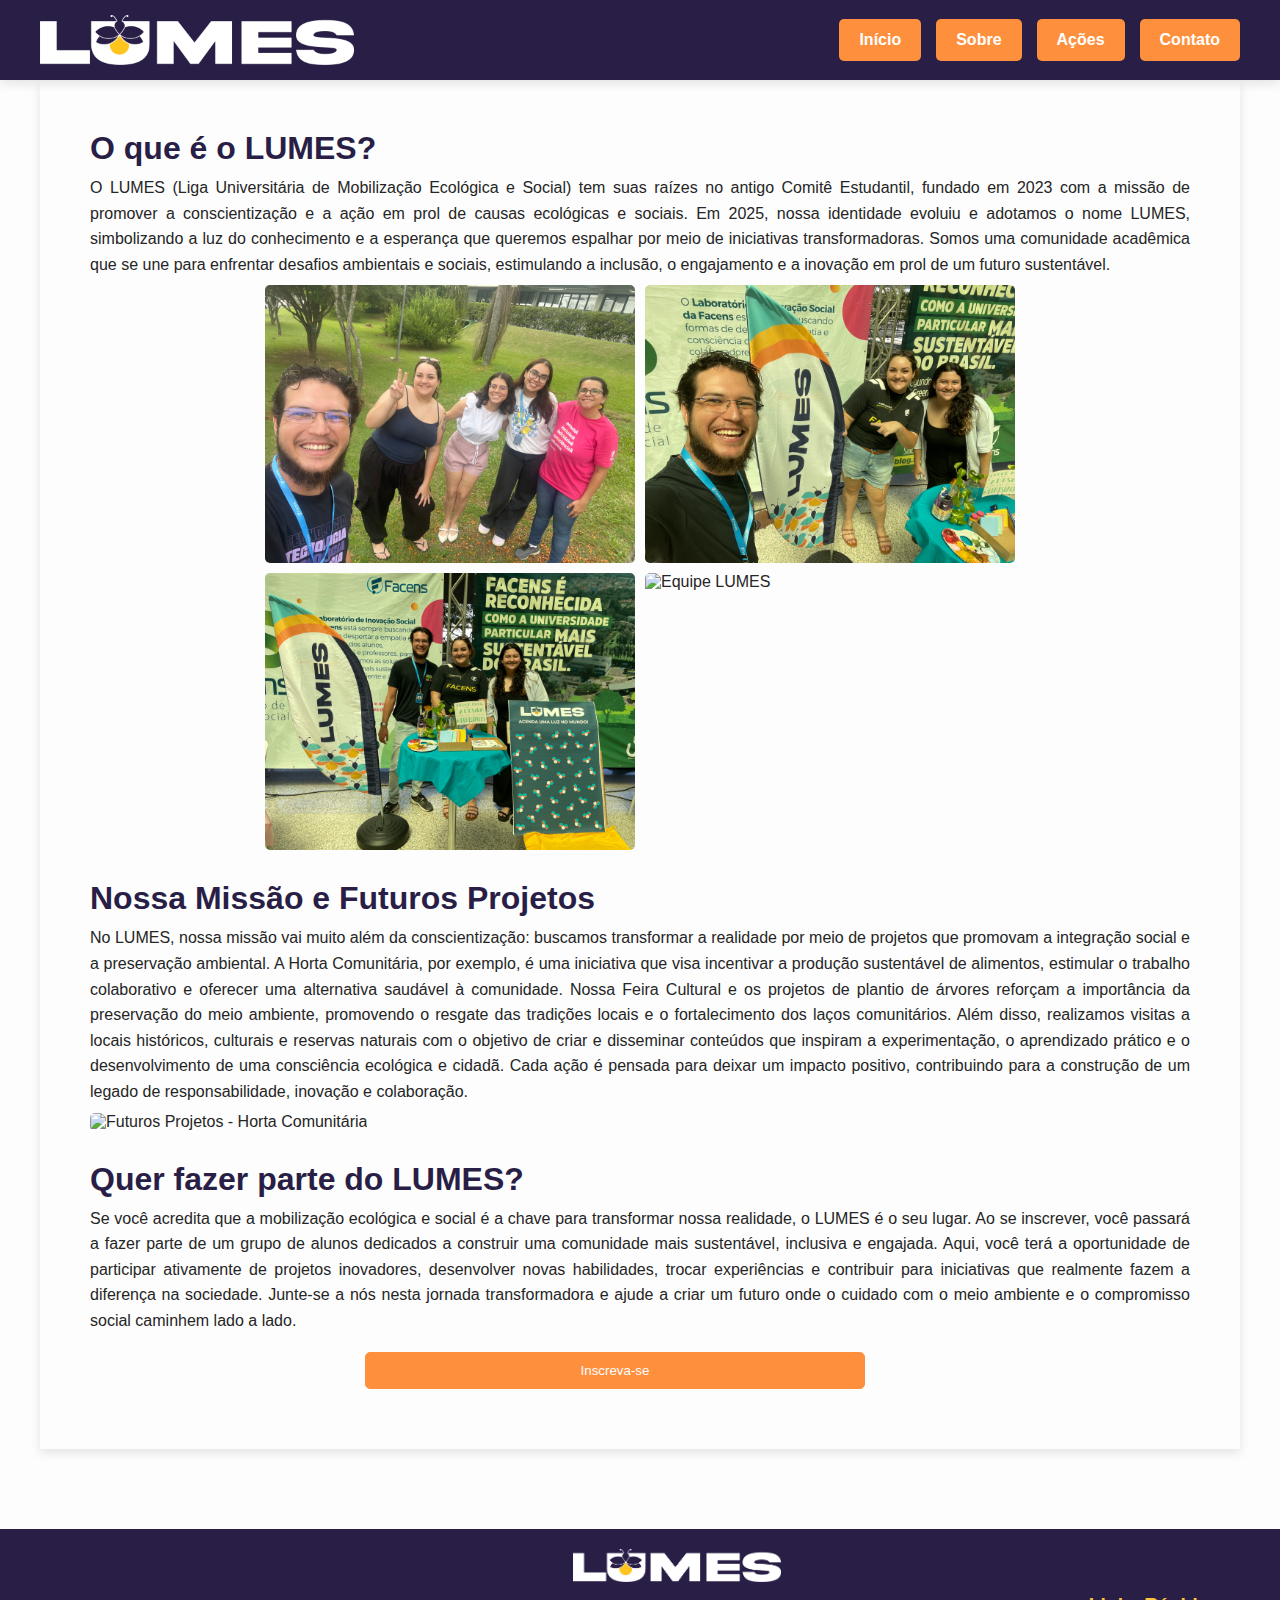
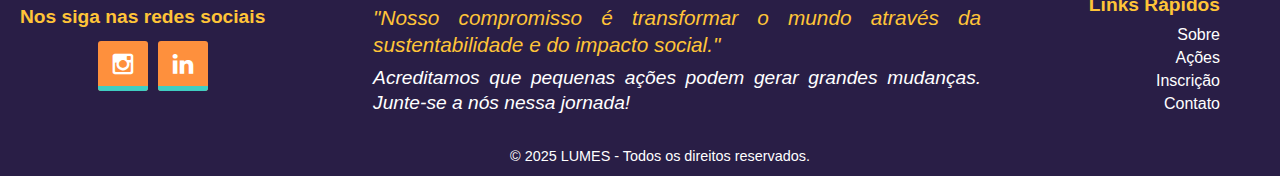
==== commit 8fc32658: "style: Atualização de projetos para ações" ====
--- a/index.html
+++ b/index.html
@@ -18,7 +18,7 @@
                 <ul class="menu">
                     <li><a href="../index.html">Início</a></li>
                     <li><a href="./pages/sobre.html">Sobre</a></li>
-                    <li><a href="./pages/projetos.html">Projetos</a></li>
+                    <li><a href="./pages/acao.html">Ações</a></li>
                     <li><a href="./pages/contato.html">Contato</a></li>
                 </ul>
                 <div class="menu-mobile">&#9776;</div>
@@ -44,8 +44,6 @@
                 <img class="img_apresentacao" src="resources/img/media/Up-Facnes1.jpg" alt="Participação do LUMES no SESC">
                 <img class="img_apresentacao" src="resources/img/media/UP-Facens.jpg" alt="Participação do LUMES no UP Facens">
                 <img class="img_apresentacao" src="resources/img/media/Encontro.jpg" alt="Equipe LUMES">
-                
-                
             </div>
             
         </section>
@@ -103,7 +101,7 @@
                 <h3>Links Rápidos</h3>
                 <ul>
                     <li><a href="./pages/sobre.html">Sobre</a></li>
-                    <li><a href="./pages/projetos.html">Projetos</a></li>
+                    <li><a href="./pages/acao.html">Ações</a></li>
                     <li><a href="./pages/inscrição.html">Inscrição</a></li>
                     <li><a href="./pages/contato.html">Contato</a></li>
                 </ul>
--- a/css/style.css
+++ b/css/style.css
@@ -214,7 +214,20 @@
   .btn:hover {
     background-color: var(--base4);
   }
+
+  .btn-block {
+    display: inline-block;
+    text-decoration: none;
+    background-color: red;
+    color: white;
+    padding: 10px 20px;
+    border-radius: 5px;
+    transition: background-color 0.3s;
+  }
   
+  .btn-block:hover {
+    background-color: var(--base1);
+  }
 
 /* Botões secundários */
 .btn_second {
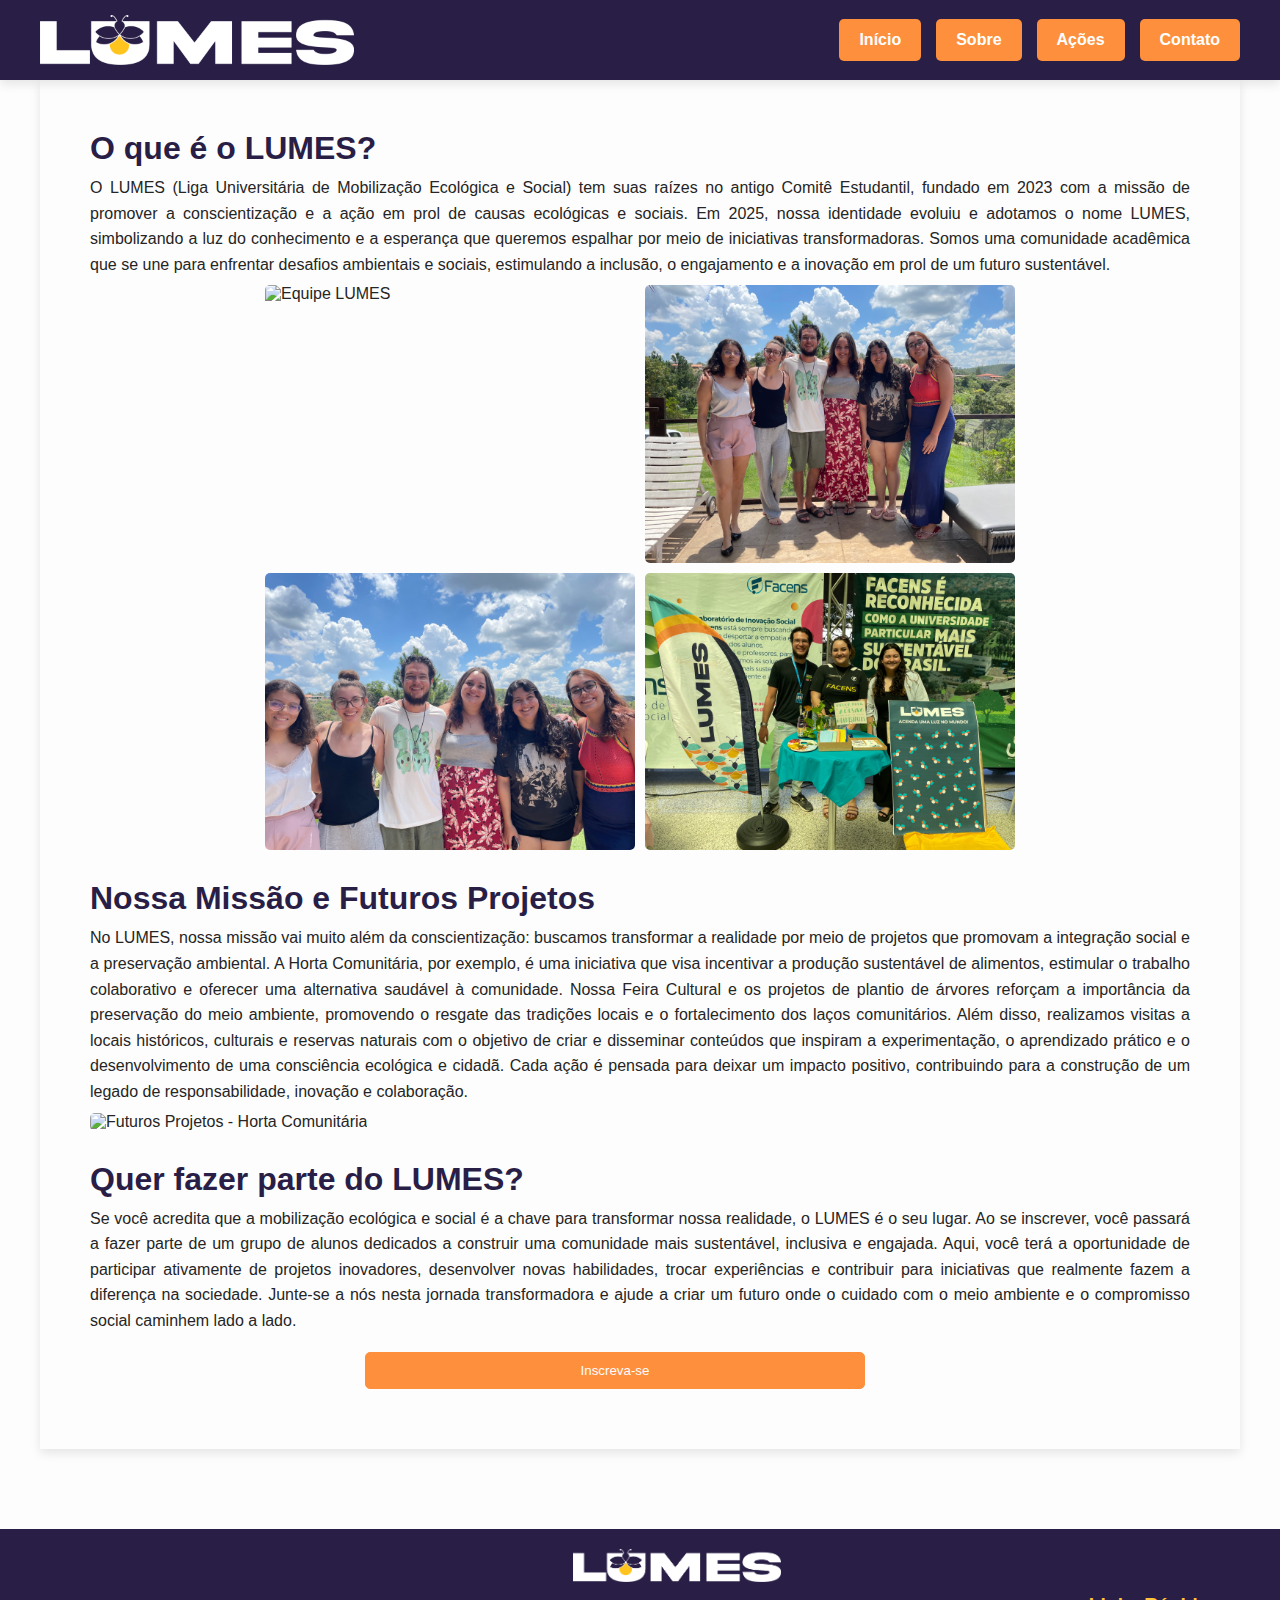
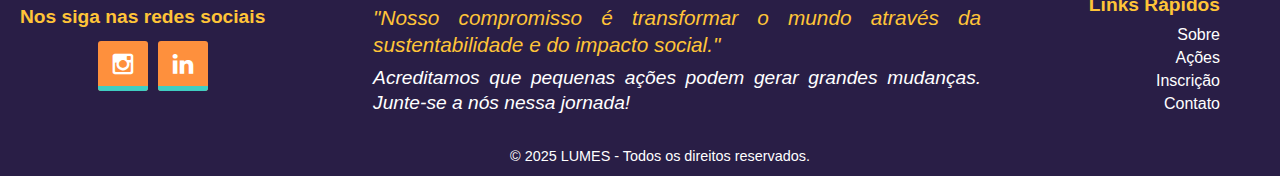
==== commit ac34a386: "style: Correção das paginas e imagens da equipe." ====
--- a/index.html
+++ b/index.html
@@ -13,7 +13,7 @@
     <header>
     
         <div class="container">
-            <img src="../resources/img/logo_lumes_branco.png" alt="Logo LUMES" class="logo">
+            <img src="./resources/img/logo_lumes_branco.png" alt="Logo LUMES" class="logo">
             <nav>
                 <ul class="menu">
                     <li><a href="../index.html">Início</a></li>
@@ -40,10 +40,10 @@
                 sustentável.
             </p>
             <div class="cubo-imagens">
-                <img class="img_apresentacao" src="resources/img/media/Encontro-1.jpg" alt="Equipe LUMES">
-                <img class="img_apresentacao" src="resources/img/media/Up-Facnes1.jpg" alt="Participação do LUMES no SESC">
-                <img class="img_apresentacao" src="resources/img/media/UP-Facens.jpg" alt="Participação do LUMES no UP Facens">
                 <img class="img_apresentacao" src="resources/img/media/Encontro.jpg" alt="Equipe LUMES">
+                <img class="img_apresentacao" src="resources/img/media/Encontro-Imersão.jpg" alt="Participação do LUMES no SESC">
+                <img class="img_apresentacao" src="resources/img/media/Encontro-Imersão-1.jpg" alt="Participação do LUMES no UP Facens">
+                <img class="img_apresentacao" src="resources/img/media/UP-Facens.jpg" alt="Equipe LUMES">
             </div>
             
         </section>
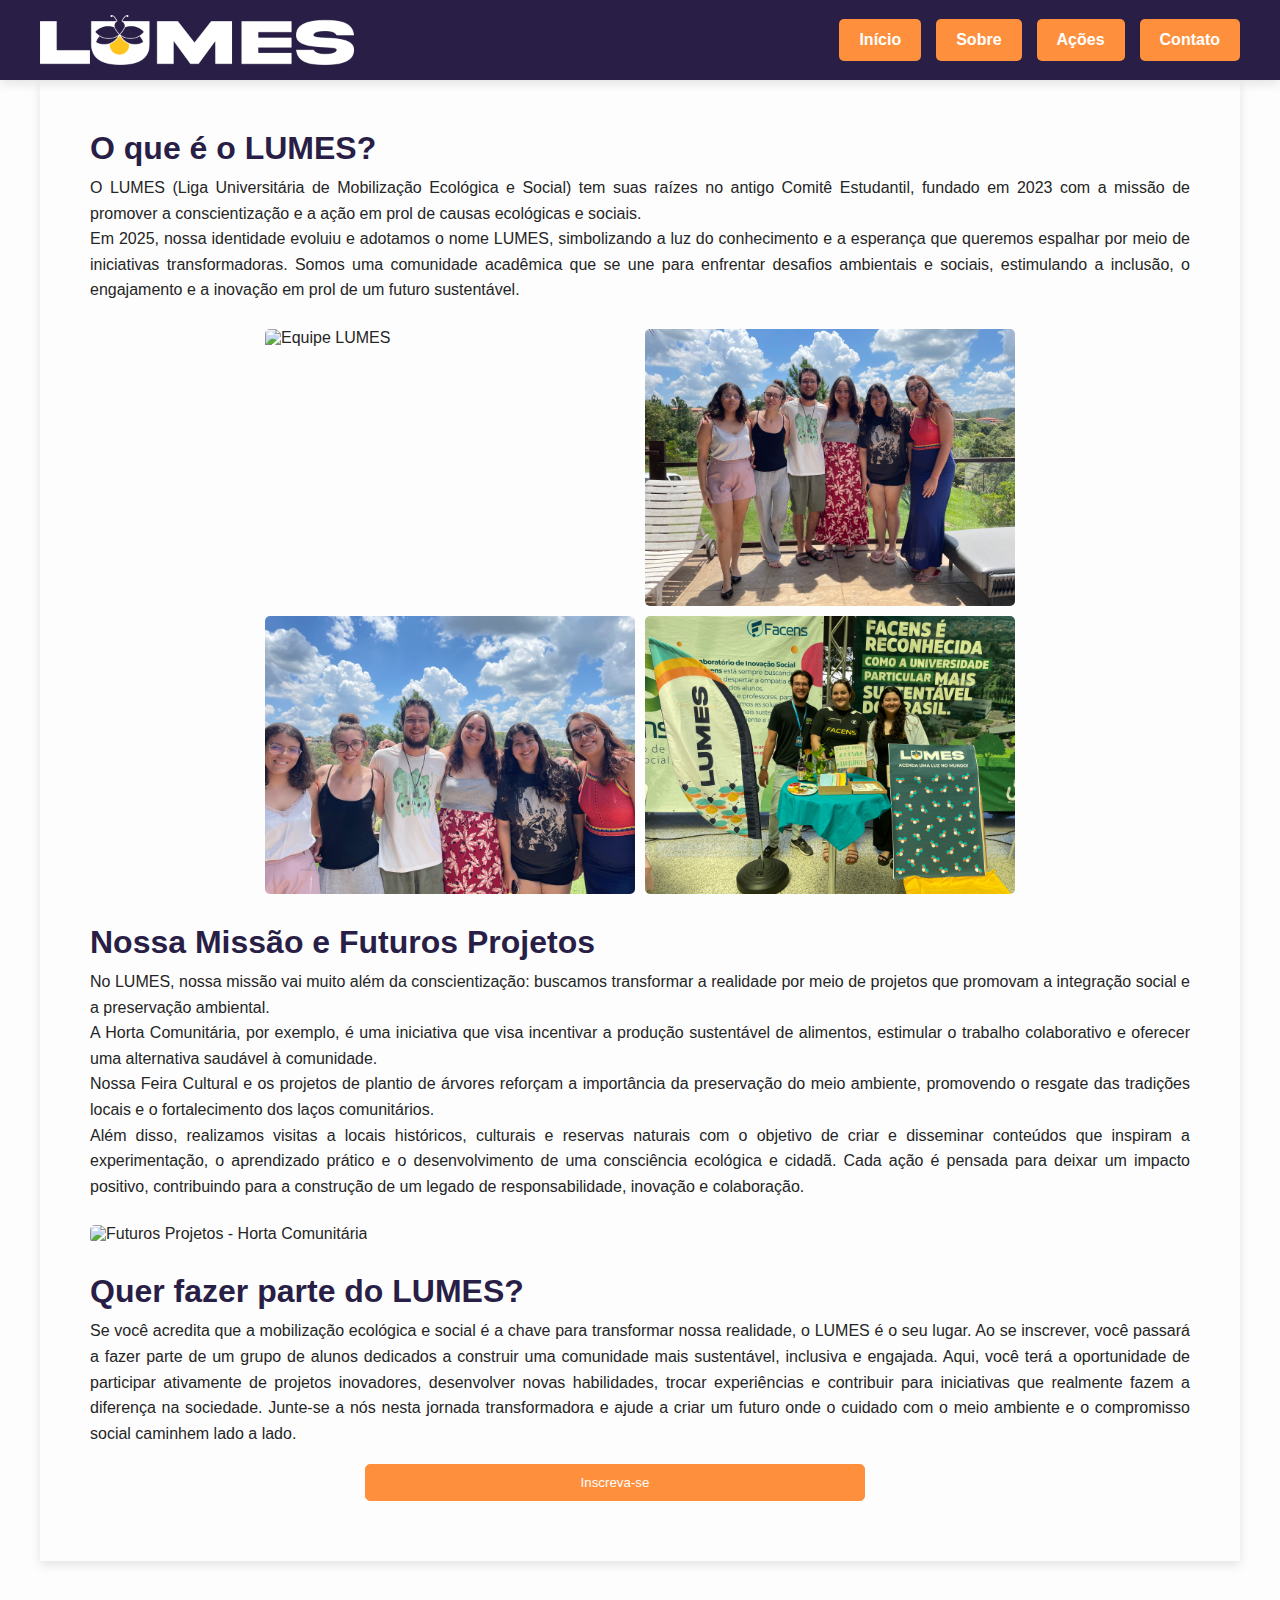
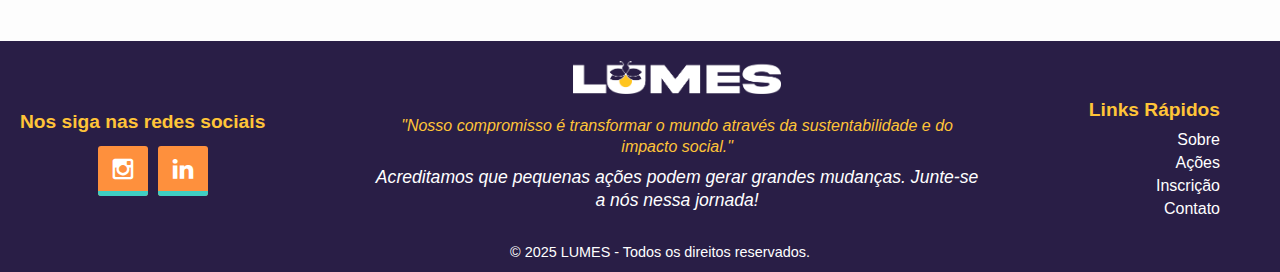
==== commit 76caffff: "doc/style: Atualização do footer, e inserção de informações no sesc" ====
--- a/index.html
+++ b/index.html
@@ -32,13 +32,16 @@
             <p>
                 O LUMES (Liga Universitária de Mobilização Ecológica e Social) tem suas raízes 
                 no antigo Comitê Estudantil, fundado em 2023 com a missão de promover a 
-                conscientização e a ação em prol de causas ecológicas e sociais. Em 2025, nossa 
+                conscientização e a ação em prol de causas ecológicas e sociais. 
+                <br>
+                Em 2025, nossa 
                 identidade evoluiu e adotamos o nome LUMES, simbolizando a luz do conhecimento e 
                 a esperança que queremos espalhar por meio de iniciativas transformadoras. 
                 Somos uma comunidade acadêmica que se une para enfrentar desafios ambientais e 
                 sociais, estimulando a inclusão, o engajamento e a inovação em prol de um futuro 
                 sustentável.
             </p>
+            <br>
             <div class="cubo-imagens">
                 <img class="img_apresentacao" src="resources/img/media/Encontro.jpg" alt="Equipe LUMES">
                 <img class="img_apresentacao" src="resources/img/media/Encontro-Imersão.jpg" alt="Participação do LUMES no SESC">
@@ -54,16 +57,21 @@
                 <p>
                     No LUMES, nossa missão vai muito além da conscientização: buscamos transformar 
                     a realidade por meio de projetos que promovam a integração social e a preservação ambiental. 
+                    <br>
                     A Horta Comunitária, por exemplo, é uma iniciativa que visa incentivar a produção sustentável 
                     de alimentos, estimular o trabalho colaborativo e oferecer uma alternativa saudável à comunidade. 
+                    <br>
                     Nossa Feira Cultural e os projetos de plantio de árvores reforçam a importância da preservação 
                     do meio ambiente, promovendo o resgate das tradições locais e o fortalecimento dos laços 
-                    comunitários. Além disso, realizamos visitas a locais históricos, culturais e reservas naturais 
+                    comunitários. 
+                    <br>
+                    Além disso, realizamos visitas a locais históricos, culturais e reservas naturais 
                     com o objetivo de criar e disseminar conteúdos que inspiram a experimentação, o aprendizado prático
                      e o desenvolvimento de uma consciência ecológica e cidadã. Cada ação é pensada para deixar um impacto positivo, 
                     contribuindo para a construção de um legado de responsabilidade, inovação e colaboração.
                 </p>
             </div>
+            <br>
             <img class="img_apresentacao" src="./resources/img/horta.jpg" alt="Futuros Projetos - Horta Comunitária">
         </section>
 
--- a/css/style.css
+++ b/css/style.css
@@ -377,21 +377,23 @@
 
 /* Estilos do primeiro texto */
 .footer_slogan {
-    font-size: 1.3em;
+    font-size: 1em;
     font-style: italic;
     color: var(--base2);
     word-wrap: break-word;
     line-height: 1.3;
+    text-align: center;
 }
 
 /* Estilos do segundo texto */
 .footer_mission {
-    font-size: 1.2em;
+    font-size: 1.1em;
     font-style: italic;
     color: white;
     word-wrap: break-word;
     line-height: 1.3;
     margin-top: 8px;
+    text-align: center;
 }
 
 .footer_logo img {
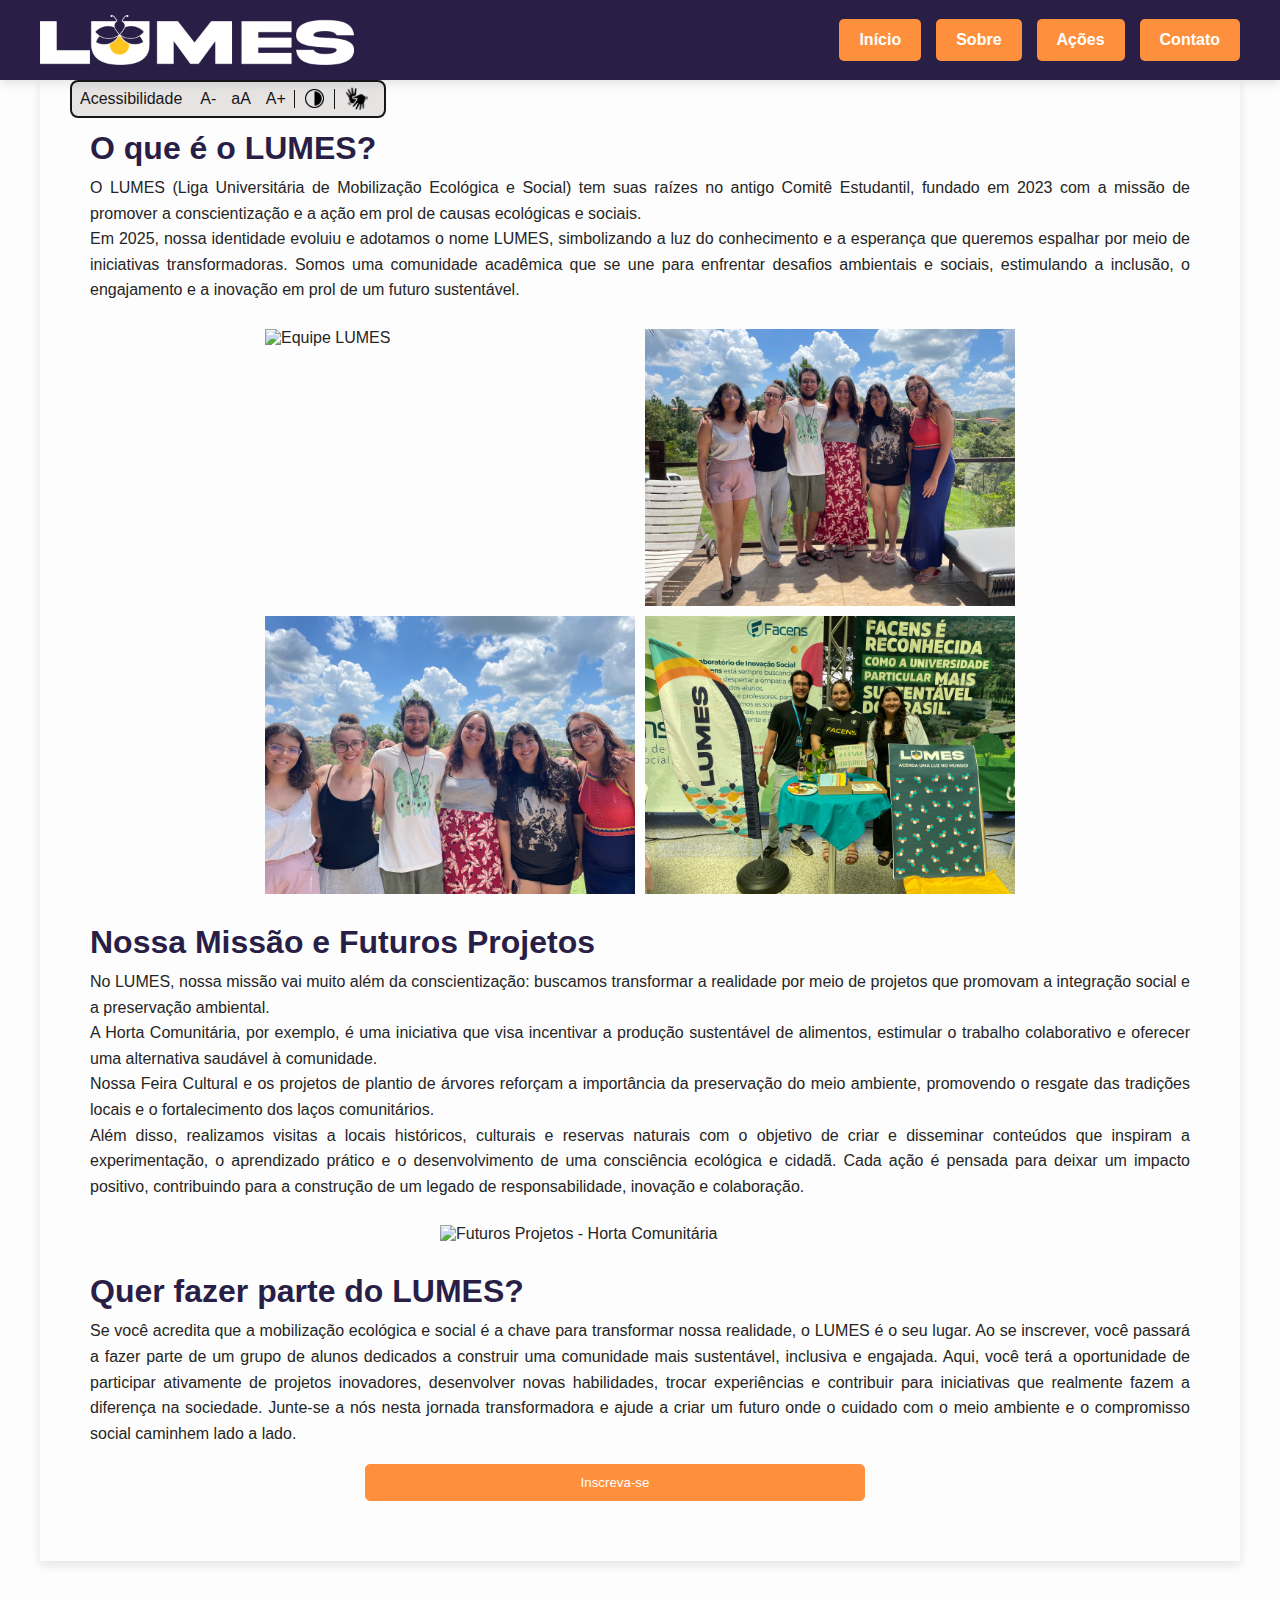
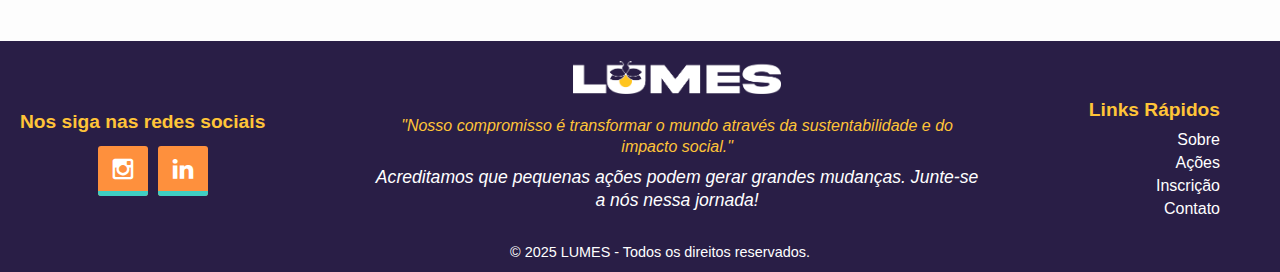
==== commit a6464c4a: "feat: Implementação de Acessibilidade no index" ====
--- a/index.html
+++ b/index.html
@@ -5,6 +5,7 @@
     <meta name="viewport" content="width=device-width, initial-scale=1.0">
     <title>LUMES - Liga Universitária de Mobilização Ecológica e Social</title>
     <link rel="stylesheet" href="./css/style.css"> 
+    <link rel="stylesheet" href="./css/acessibilidade.css">
     <link rel="stylesheet" type="text/css" href="./css/buttonSocial.css">
     <link rel="stylesheet" type="text/css" href="./css/fonts-icones.css">
     <link rel="icon" href="./resources/ico/LOGO-LUMES.ico" type="image/x-icon">
@@ -23,9 +24,32 @@
                 </ul>
                 <div class="menu-mobile">&#9776;</div>
             </nav>
-        </div>   
+        </div>  
     </header>
-    
+    <div id="acessibilidade-menu" class="acessibilidade-menu">
+        <span>Acessibilidade</span>
+        <div>
+            <button id="diminuir-fonte" aria-label="Diminuir tamanho da fonte">
+                <span class="sr-only">Diminuir tamanho da fonte</span>
+                A-
+            </button>
+            <button id="normalizar-fonte" aria-label="Normalizar tamanho da fonte">
+                <span class="sr-only">Normalizar tamanho da fonte</span>
+                aA
+            </button>
+            <button id="aumentar-fonte" aria-label="Aumentar tamanho da fonte">
+                <span class="sr-only">Aumentar tamanho da fonte</span>
+                A+
+            </button>
+        </div>
+        <button id="contraste" aria-label="Ativar/desativar modo de alto contraste">
+            <img src="./resources/ico/Contraste.svg" alt="Ativar e desativar modo de alto contraste">
+        </button>
+        <button id="vlibras-button" aria-label="Ativar VLibras">
+            <span class="sr-only">Ativar/desativar VLibras</span>
+            <img src="./resources/ico/VLibras.svg" alt="Ativar e desativar VLibras">
+        </button>
+    </div> 
     <main>
         <section class="container-text">
             <h2>O que é o LUMES?</h2>
@@ -119,8 +143,17 @@
     </footer>
     
     
-    
-       
+    <script src="./javascript/acessibilidade.js"></script>
+    <div vw class="enabled">
+        <div vw-access-button class="active"></div>
+        <div vw-plugin-wrapper>
+          <div class="vw-plugin-top-wrapper"></div>
+        </div>
+    </div>
+    <script src="https://vlibras.gov.br/app/vlibras-plugin.js"></script>
+    <script>
+        new window.VLibras.Widget('https://vlibras.gov.br/app');
+    </script>
     <script src="./javascript/menu.js"></script>
 </body>
 </html>--- a/css/style.css
+++ b/css/style.css
@@ -169,9 +169,9 @@
 .img_apresentacao {
     width: 100%;
     height: auto;
-    object-fit: cover;
-    border-radius: 5px;
-    transition: transform 0.3s ease-in-out; /* Suaviza a animação */
+    max-width: 400px;
+    display: block;
+    margin: 0 auto;
 }
 
 .img_apresentacao:hover {
@@ -449,12 +449,30 @@
         margin-bottom: 10px;
     }
 
-    .footer_center {
-        max-width: 350px;
+    .main_footer .container {
+        display: flex;
+        flex-direction: column;
+        align-items: center;
+        text-align: center;
+    }
+
+    .footer_social,
+    .footer_center{
+        width: 100%;
+        margin-bottom: 20px;
     }
 
     .footer_menu {
-        text-align: center;
-        margin-top: 20px;
-    }
-}
+        display: none;
+    }
+
+    .cards-container {
+        grid-template-columns: repeat(2, 1fr);
+    }
+}
+
+@media (max-width: 480px) {
+    .cards-container {
+        grid-template-columns: 1fr;
+    }
+}--- a/css/acessibilidade.css
+++ b/css/acessibilidade.css
@@ -0,0 +1,102 @@
+@import url(style.css);
+
+.acessibilidade-menu {
+    position: fixed;
+    font-size: #171717;
+    display: flex;
+    align-items: center;
+    width: fit-content;
+    gap: 10px;
+    border: 2px solid #171717;
+    padding-block: 5px;
+    padding-right: 15px;
+    padding-left: 8px;
+    border-radius: 8px;
+    margin-left: 70px;
+
+    background-color: #e6e3e3;
+}
+
+span{
+    color: #171717;
+}
+
+.sr-only {
+    display: none;
+}
+
+.acessibilidade-menu>div {
+    display: flex;
+    gap: 15px;
+    padding-inline: 8px;
+    border-right: 1px solid #171717;
+}
+
+.acessibilidade-menu button {
+    color: #171717;
+    background-color: transparent;
+    padding: none;
+    border: none;
+    border-radius: 4px;
+    cursor: pointer;
+    font-size: var(--font-size-p);
+}
+
+#contraste {
+    border-radius: 0px;
+    padding-right: 10px;
+    border-right: 1px solid #171717;
+}
+
+#contraste img {
+    width: 1.2em;
+    height: 1.2em;
+    margin-bottom: -0.2em;
+}
+
+#vlibras-button img {
+    width: 1.5em;
+    height: 1.5em;
+    margin-bottom: -0.25em;
+}
+
+
+.alto-contraste table, 
+.alto-contraste form, 
+.alto-contraste input[type="text"],
+.alto-contraste input[type="email"],
+.alto-contraste input[type="password"],
+.alto-contraste input[type="tel"], 
+.alto-contraste textarea, 
+.alto-contraste button, 
+.alto-contraste select, 
+.alto-contraste section, 
+.alto-contraste header, 
+.alto-contraste footer, 
+.alto-contraste nav, 
+.alto-contraste main,
+.alto-contraste body,
+.alto-contraste h1, 
+.alto-contraste h2, 
+.alto-contraste h3, 
+.alto-contraste p, 
+.alto-contraste ul, 
+.alto-contraste ol, 
+.alto-contraste li,
+.alto-contraste strong,
+.alto-contraste a {
+    background-color: #000 !important;
+    color: #fff !important;
+}
+.alto-contraste #background-logo,
+.alto-contraste #team-member{
+    background-color: transparent !important;
+    filter: none !important;
+}
+
+.alto-contraste img {
+    border: none !important;
+    filter: invert(1);
+}
+
+
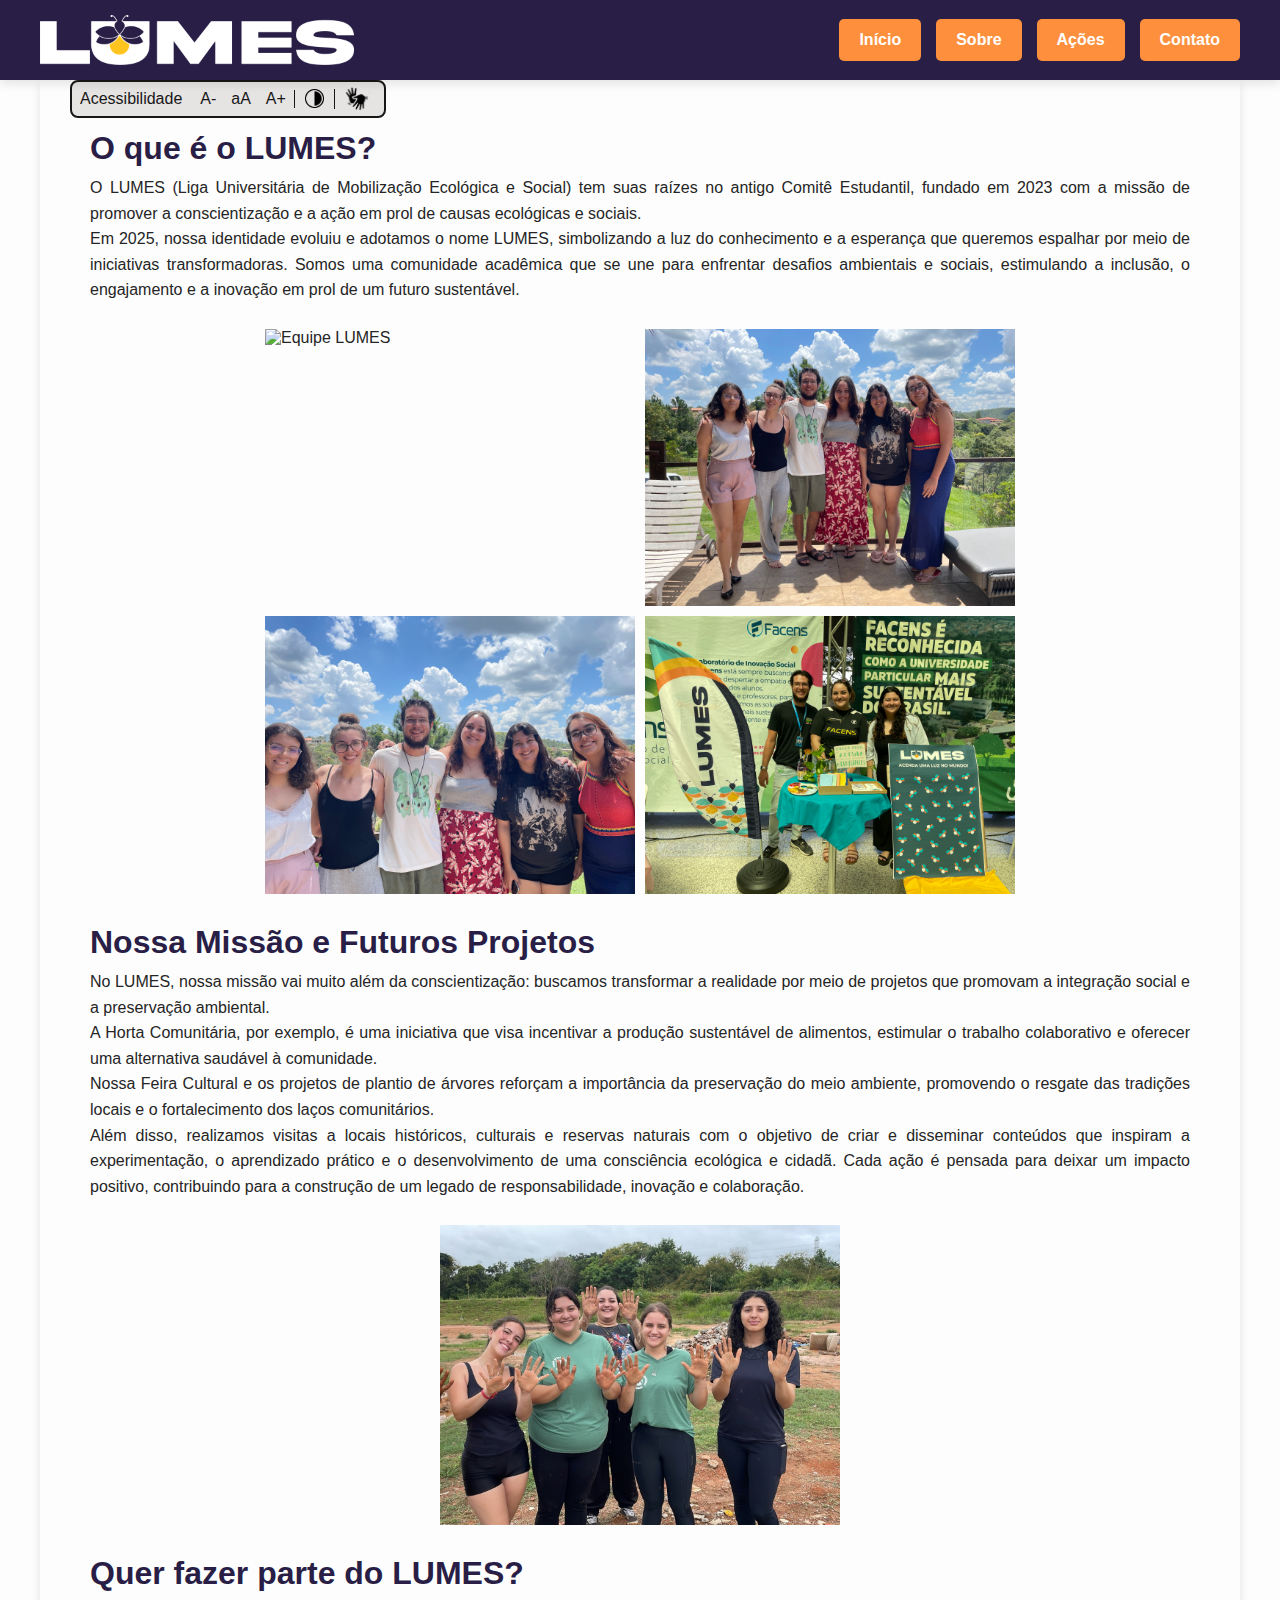
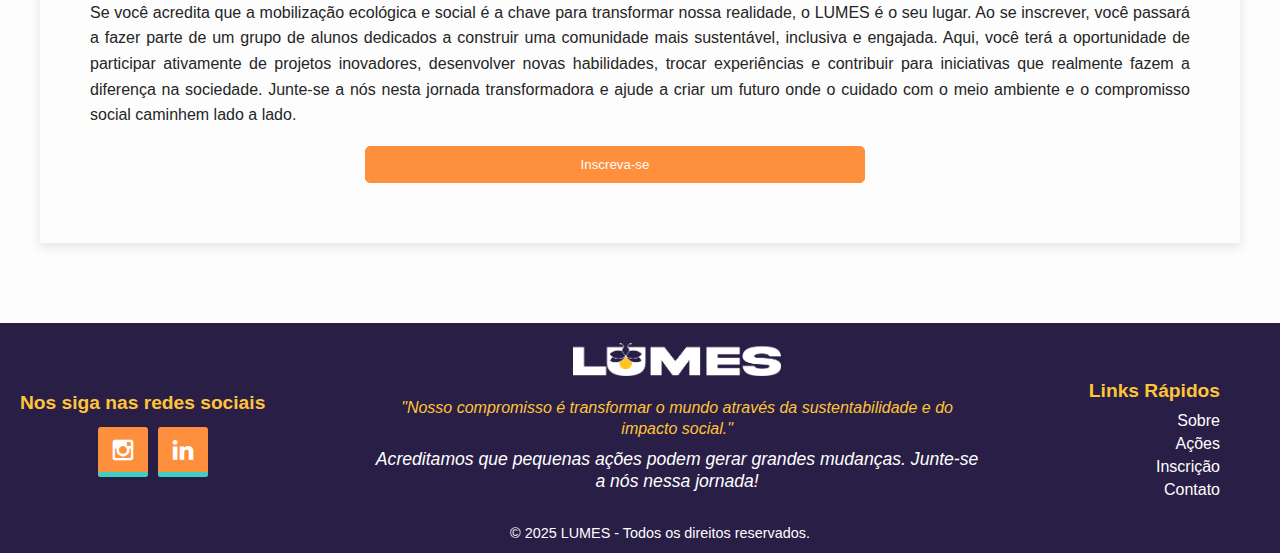
==== commit 74e8b447: "sytle: Correção do cargo da Rafa, e atualização da imagem principal" ====
--- a/index.html
+++ b/index.html
@@ -9,6 +9,7 @@
     <link rel="stylesheet" type="text/css" href="./css/buttonSocial.css">
     <link rel="stylesheet" type="text/css" href="./css/fonts-icones.css">
     <link rel="icon" href="./resources/ico/LOGO-LUMES.ico" type="image/x-icon">
+    <script src="./javascript/acessibilidade.js"></script>
 </head>
 <body>
     <header>
@@ -96,7 +97,7 @@
                 </p>
             </div>
             <br>
-            <img class="img_apresentacao" src="./resources/img/horta.jpg" alt="Futuros Projetos - Horta Comunitária">
+            <img class="img_apresentacao" src="./resources/img/media/Plantio.jpg" alt="Plantio de árvores do LUMES">
         </section>
 
         <section class="container-text">
@@ -143,7 +144,7 @@
     </footer>
     
     
-    <script src="./javascript/acessibilidade.js"></script>
+    
     <div vw class="enabled">
         <div vw-access-button class="active"></div>
         <div vw-plugin-wrapper>
--- a/css/style.css
+++ b/css/style.css
@@ -134,7 +134,9 @@
     box-shadow: 0px 4px 10px rgba(0, 0, 0, 0.1);
     background-color: --var(background-color);
 }
-
+section{
+    margin: 20px;
+}
 #apresentacao{ 
     display: flex;
     justify-content: center;
@@ -192,6 +194,16 @@
 .container-text2 {
     flex: 1; 
     max-width: 60%; 
+}
+
+form textarea {
+    height: 100px;
+    font-family: Arial, sans-serif;
+}
+
+::placeholder {
+    font-family: Arial, sans-serif;
+    font-size: var(--font-size-small);
 }
 
 .form_img {
--- a/css/acessibilidade.css
+++ b/css/acessibilidade.css
@@ -13,7 +13,6 @@
     padding-left: 8px;
     border-radius: 8px;
     margin-left: 70px;
-
     background-color: #e6e3e3;
 }
 
